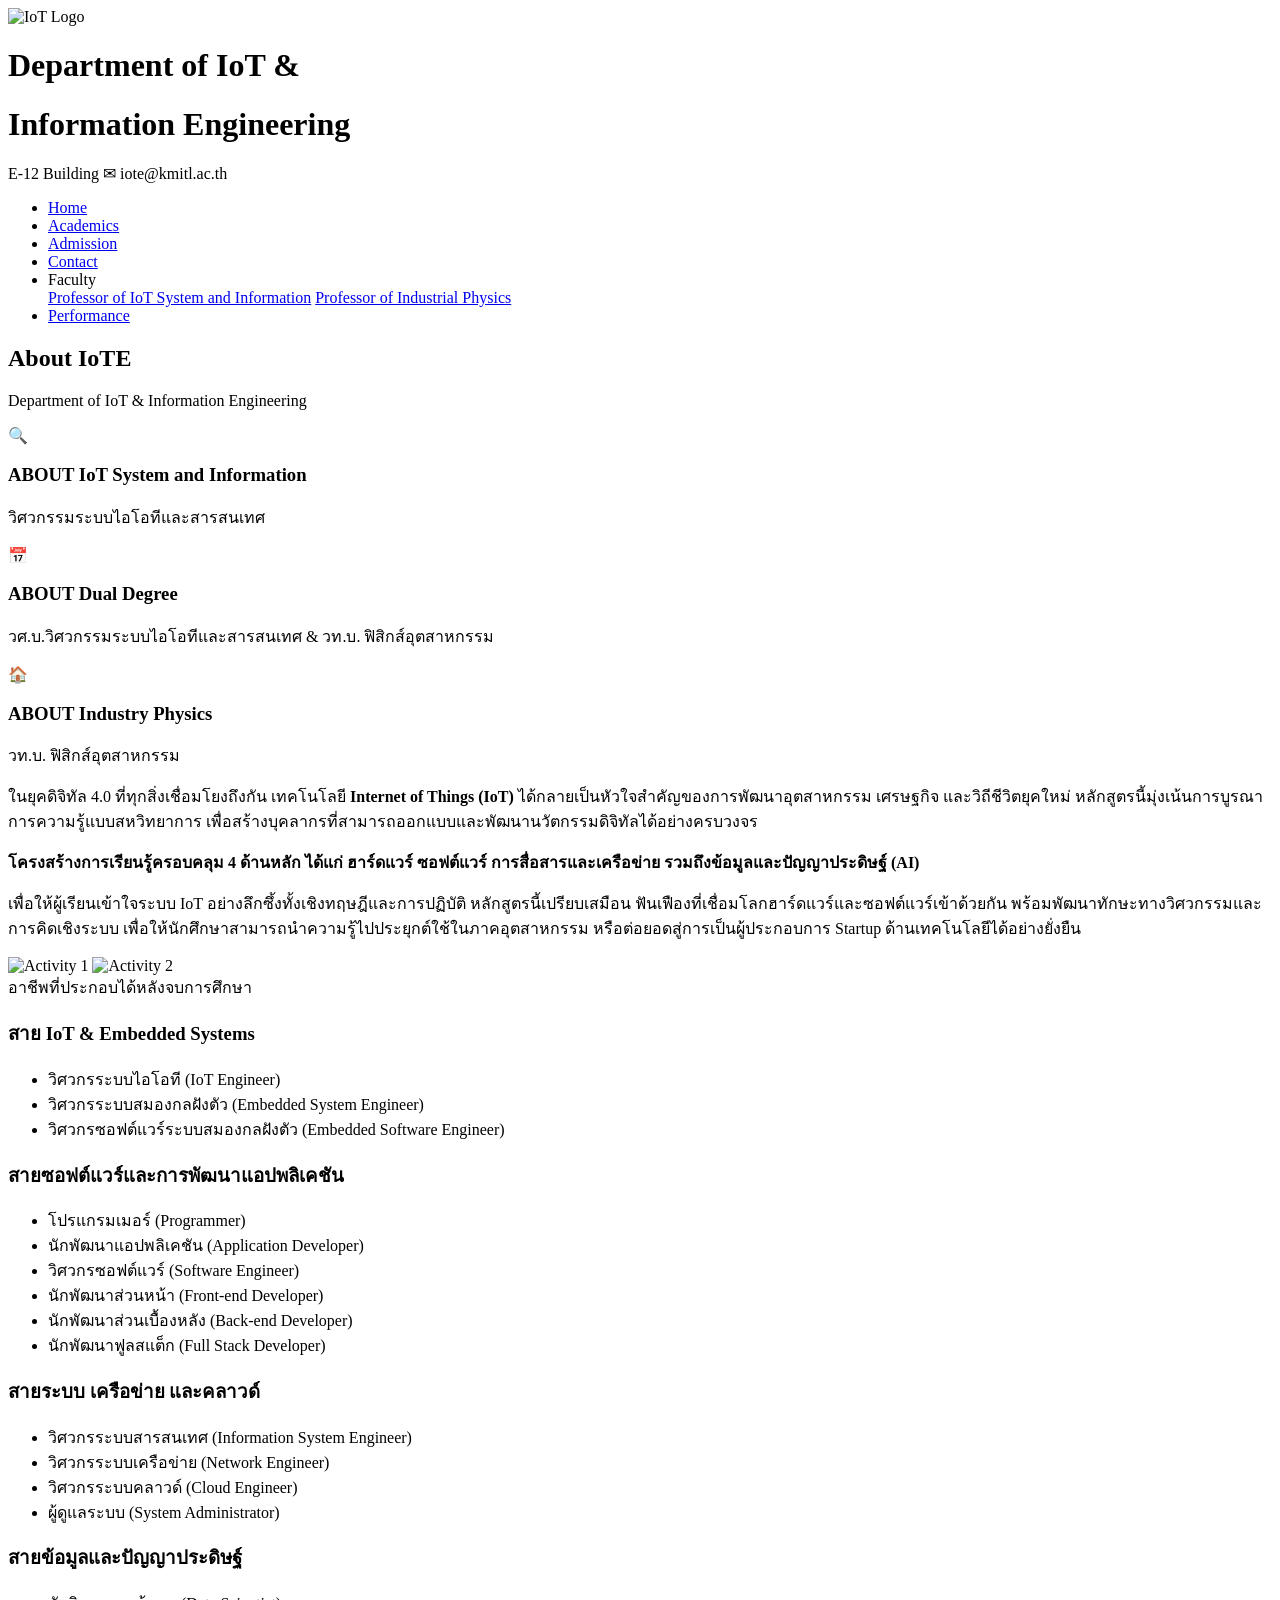
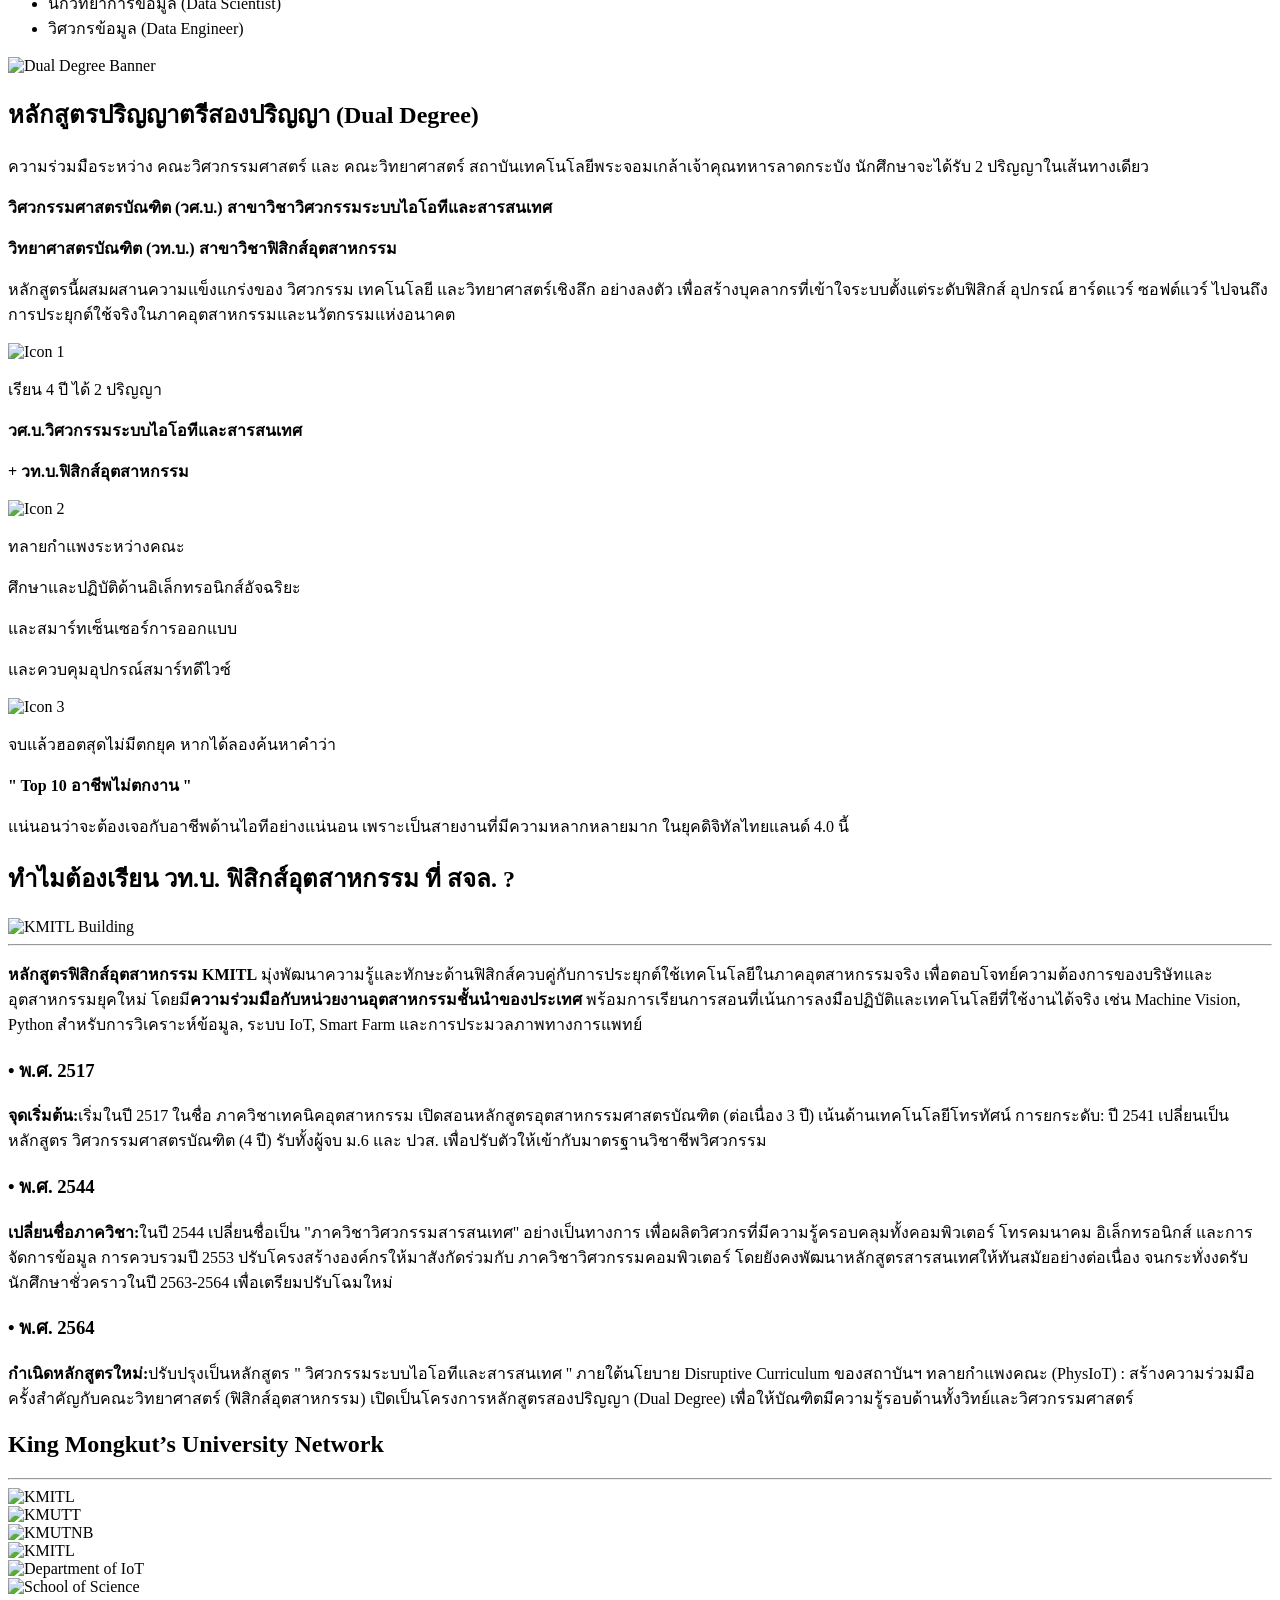
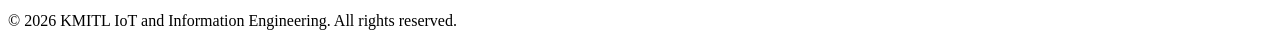
==== about.html @ 1a02734b "Update about.html" ====
<!DOCTYPE html>
<html lang="en">

<head>
    <meta charset="UTF-8">
    <title>Performance - Lab Security</title>
    <meta name="viewport" content="width=device-width, initial-scale=1.0">

    <!-- Google Font -->
    <link href="https://fonts.googleapis.com/css2?family=Poppins:wght@300;400;600;700&display=swap" rel="stylesheet">
    <link href="https://fonts.googleapis.com/css2?family=Inria+Serif:wght@300;400;700&display=swap" rel="stylesheet">
    <link href="https://fonts.googleapis.com/css2?family=Instrument+Sans:wght@400;600;700&display=swap"
        rel="stylesheet">
    <!-- CSS -->
    <link rel="stylesheet" href="About.css">
</head>

<body>
    <!-- HEADER -->
    <div class="header-top">

        <div class="header-left">
            <img src="im/LogoIOT.png" alt="IoT Logo" class="logo">

            <div class="header-title">
                <h1>Department of IoT &</h1>
                <h1>Information Engineering</h1>
            </div>
        </div>

        <div class="header-right">
            <span>E-12 Building</span>
            <span>✉ iote@kmitl.ac.th</span>
        </div>

    </div>
    <!-- NAVIGATION -->
    <div class="nav-container">
        <nav>
            <ul>
                <li><a href="index.html">Home</a></li>
                <li><a href="academic.html">Academics</a></li>
                <li><a href="admission.html">Admission</a></li>
                <li><a href="contact.html">Contact</a></li>
                <li class="dropdown">
                    Faculty
                    <div class="dropdown-content">
                        <a href="Professor of IoTE.html">Professor of IoT System and Information</a>
                        <a href="Professor of PhysIoTE.html">Professor of Industrial Physics</a>
                    </div>
                </li>

                <li><a href="performance.html">Performance</a></li>
            </ul>
        </nav>
    </div>


    <section class="hero">
        <div class="hero-overlay"></div>
        <div class="hero-content">
            <h2>About <span>IoTE</span></h2>
            <p>Department of IoT & Information Engineering</p>
        </div>
    </section>

    <section class="card-section">
        <div class="container card-grid">
            <div class="info-card">
                <div class="card-icon">🔍</div>
                <div class="card-body">
                    <h3>ABOUT IoT System and Information</h3>
                    <p>วิศวกรรมระบบไอโอทีและสารสนเทศ</p>
                </div>
            </div>
            <div class="info-card">
                <div class="card-icon">📅</div>
                <div class="card-body">
                    <h3>ABOUT Dual Degree</h3>
                    <p>วศ.บ.วิศวกรรมระบบไอโอทีและสารสนเทศ & วท.บ. ฟิสิกส์อุตสาหกรรม</p>
                </div>
            </div>
            <div class="info-card">
                <div class="card-icon">🏠</div>
                <div class="card-body">
                    <h3>ABOUT Industry Physics</h3>
                    <p>วท.บ. ฟิสิกส์อุตสาหกรรม</p>
                </div>
            </div>
        </div>
    </section>

    <section class="central-content-area">
        <div class="container-center">
            <div class="text-block">
                <p>ในยุคดิจิทัล 4.0 ที่ทุกสิ่งเชื่อมโยงถึงกัน เทคโนโลยี <strong>Internet of Things (IoT)</strong>
                    ได้กลายเป็นหัวใจสำคัญของการพัฒนาอุตสาหกรรม เศรษฐกิจ และวิถีชีวิตยุคใหม่
                    หลักสูตรนี้มุ่งเน้นการบูรณาการความรู้แบบสหวิทยาการ
                    เพื่อสร้างบุคลากรที่สามารถออกแบบและพัฒนานวัตกรรมดิจิทัลได้อย่างครบวงจร</p>
                <p><strong>โครงสร้างการเรียนรู้ครอบคลุม 4 ด้านหลัก ได้แก่ ฮาร์ดแวร์ ซอฟต์แวร์ การสื่อสารและเครือข่าย
                        รวมถึงข้อมูลและปัญญาประดิษฐ์ (AI)</strong></p>
                <p>เพื่อให้ผู้เรียนเข้าใจระบบ IoT อย่างลึกซึ้งทั้งเชิงทฤษฎีและการปฏิบัติ หลักสูตรนี้เปรียบเสมือน
                    ฟันเฟืองที่เชื่อมโลกฮาร์ดแวร์และซอฟต์แวร์เข้าด้วยกัน พร้อมพัฒนาทักษะทางวิศวกรรมและการคิดเชิงระบบ
                    เพื่อให้นักศึกษาสามารถนำความรู้ไปประยุกต์ใช้ในภาคอุตสาหกรรม หรือต่อยอดสู่การเป็นผู้ประกอบการ Startup
                    ด้านเทคโนโลยีได้อย่างยั่งยืน</p>
            </div>
        </div>
    </section>

    <section class="career-section">
        <div class="container career-flex">
            <div class="career-images">
                <img src="im/photo3.jpg" alt="Activity 1">
                <img src="im/photo4.jpg" alt="Activity 2">
            </div>
            <div class="career-content">
                <div class="career-badge">อาชีพที่ประกอบได้หลังจบการศึกษา</div>

                <div class="career-group">
                    <h3>สาย IoT & Embedded Systems</h3>
                    <ul>
                        <li>วิศวกรระบบไอโอที (IoT Engineer)</li>
                        <li>วิศวกรระบบสมองกลฝังตัว (Embedded System Engineer)</li>
                        <li>วิศวกรซอฟต์แวร์ระบบสมองกลฝังตัว (Embedded Software Engineer)</li>
                    </ul>
                </div>

                <div class="career-group">
                    <h3>สายซอฟต์แวร์และการพัฒนาแอปพลิเคชัน</h3>
                    <ul>
                        <li>โปรแกรมเมอร์ (Programmer)</li>
                        <li>นักพัฒนาแอปพลิเคชัน (Application Developer)</li>
                        <li>วิศวกรซอฟต์แวร์ (Software Engineer)</li>
                        <li>นักพัฒนาส่วนหน้า (Front-end Developer)</li>
                        <li>นักพัฒนาส่วนเบื้องหลัง (Back-end Developer)</li>
                        <li>นักพัฒนาฟูลสแต็ก (Full Stack Developer)</li>
                    </ul>
                </div>

                <div class="career-group">
                    <h3>สายระบบ เครือข่าย และคลาวด์</h3>
                    <ul>
                        <li>วิศวกรระบบสารสนเทศ (Information System Engineer)</li>
                        <li>วิศวกรระบบเครือข่าย (Network Engineer)</li>
                        <li>วิศวกรระบบคลาวด์ (Cloud Engineer)</li>
                        <li>ผู้ดูแลระบบ (System Administrator)</li>
                    </ul>
                </div>

                <div class="career-group">
                    <h3>สายข้อมูลและปัญญาประดิษฐ์</h3>
                    <ul>
                        <li>นักวิทยาการข้อมูล (Data Scientist)</li>
                        <li>วิศวกรข้อมูล (Data Engineer)</li>
                    </ul>
                </div>
            </div>
        </div>
        <section class="dual-degree-section">
            <div class="container">
                <div class="dual-banner">
                    <img src="im/photo5.png" alt="Dual Degree Banner">
                </div>

                <div class="dual-content">
                    <h2 class="dual-title">หลักสูตรปริญญาตรีสองปริญญา (Dual Degree)</h2>
                    <div class="dual-line"></div>
                    <p class="dual-sub">ความร่วมมือระหว่าง คณะวิศวกรรมศาสตร์ และ คณะวิทยาศาสตร์
                        สถาบันเทคโนโลยีพระจอมเกล้าเจ้าคุณทหารลาดกระบัง นักศึกษาจะได้รับ 2 ปริญญาในเส้นทางเดียว</p>
                    <div class="dual-detail-text">

                        <p><strong>วิศวกรรมศาสตรบัณฑิต (วศ.บ.) สาขาวิชาวิศวกรรมระบบไอโอทีและสารสนเทศ</strong></p>
                        <p><strong>วิทยาศาสตรบัณฑิต (วท.บ.) สาขาวิชาฟิสิกส์อุตสาหกรรม</strong></p>

                        <p class="dual-description">
                            หลักสูตรนี้ผสมผสานความแข็งแกร่งของ วิศวกรรม เทคโนโลยี และวิทยาศาสตร์เชิงลึก อย่างลงตัว
                            เพื่อสร้างบุคลากรที่เข้าใจระบบตั้งแต่ระดับฟิสิกส์ อุปกรณ์ ฮาร์ดแวร์ ซอฟต์แวร์
                            ไปจนถึงการประยุกต์ใช้จริงในภาคอุตสาหกรรมและนวัตกรรมแห่งอนาคต
                        </p>
                    </div>
                </div>
            </div>
        </section>

        <section class="info-section">
            <div class="container">

                <div class="info-item">
                    <div class="circle-icon">
                        <img src="https://cdn-icons-png.flaticon.com/512/11494/11494420.png" alt="Icon 1">
                    </div>
                    <div class="text-content">
                        <p>เรียน 4 ปี ได้ 2 ปริญญา</p>
                        <p><strong>วศ.บ.วิศวกรรมระบบไอโอทีและสารสนเทศ</strong></p>
                        <p><strong>+ วท.บ.ฟิสิกส์อุตสาหกรรม</strong></p>
                    </div>
                </div>

                <div class="info-item">
                    <div class="circle-icon">
                        <img src="https://cdn-icons-png.flaticon.com/512/3135/3135810.png" alt="Icon 2">
                    </div>
                    <div class="text-content">
                        <p>ทลายกำแพงระหว่างคณะ</p>
                        <p>ศึกษาและปฏิบัติด้านอิเล็กทรอนิกส์อัจฉริยะ</p>
                        <p>และสมาร์ทเซ็นเซอร์การออกแบบ</p>
                        <p>และควบคุมอุปกรณ์สมาร์ทดีไวซ์</p>
                    </div>
                </div>

                <div class="info-item">
                    <div class="circle-icon">
                        <img src="https://cdn-icons-png.flaticon.com/512/1256/1256650.png" alt="Icon 3">
                    </div>
                    <div class="text-content">
                        <p>จบแล้วฮอตสุดไม่มีตกยุค หากได้ลองค้นหาคำว่า</p>
                        <p><strong>" Top 10 อาชีพไม่ตกงาน "</strong></p>
                        <p>แน่นอนว่าจะต้องเจอกับอาชีพด้านไอทีอย่างแน่นอน เพราะเป็นสายงานที่มีความหลากหลายมาก
                            ในยุคดิจิทัลไทยแลนด์ 4.0 นี้</p>
                    </div>
                </div>

            </div>
        </section>

        <section class="course-detail-section">
            <div class="inner-container">

                <h2 class="main-title">ทำไมต้องเรียน วท.บ. ฟิสิกส์อุตสาหกรรม ที่ สจล. ?</h2>

                <div class="image-wrapper">
                    <img src="im/photo6.png" alt="KMITL Building" class="featured-image">
                </div>

                <hr class="divider">

                <article class="description-text">
                    <p>
                        <strong>หลักสูตรฟิสิกส์อุตสาหกรรม KMITL</strong>
                        มุ่งพัฒนาความรู้และทักษะด้านฟิสิกส์ควบคู่กับการประยุกต์ใช้เทคโนโลยีในภาคอุตสาหกรรมจริง
                        เพื่อตอบโจทย์ความต้องการของบริษัทและอุตสาหกรรมยุคใหม่
                        โดยมี<strong>ความร่วมมือกับหน่วยงานอุตสาหกรรมชั้นนำของประเทศ</strong>
                        พร้อมการเรียนการสอนที่เน้นการลงมือปฏิบัติและเทคโนโลยีที่ใช้งานได้จริง เช่น Machine Vision,
                        Python สำหรับการวิเคราะห์ข้อมูล,
                        ระบบ IoT, Smart Farm และการประมวลภาพทางการแพทย์
                    </p>
                </article>

            </div>
        </section>

        <section class="timeline-section">
            <div class="container">
                <div class="timeline-container">

                    <div class="timeline-item">
                        <div class="timeline-dot"></div>
                        <div class="timeline-content">
                            <h3>• พ.ศ. 2517</h3>
                            <p><strong>จุดเริ่มต้น:</strong>เริ่มในปี 2517 ในชื่อ ภาควิชาเทคนิคอุตสาหกรรม
                                เปิดสอนหลักสูตรอุตสาหกรรมศาสตรบัณฑิต (ต่อเนื่อง 3 ปี) เน้นด้านเทคโนโลยีโทรทัศน์
                                การยกระดับ: ปี 2541 เปลี่ยนเป็นหลักสูตร วิศวกรรมศาสตรบัณฑิต (4 ปี) รับทั้งผู้จบ ม.6 และ
                                ปวส. เพื่อปรับตัวให้เข้ากับมาตรฐานวิชาชีพวิศวกรรม</p>
                        </div>
                    </div>

                    <div class="timeline-item">
                        <div class="timeline-dot"></div>
                        <div class="timeline-content">
                            <h3>• พ.ศ. 2544</h3>
                            <p><strong>เปลี่ยนชื่อภาควิชา:</strong>ในปี 2544 เปลี่ยนชื่อเป็น "ภาควิชาวิศวกรรมสารสนเทศ"
                                อย่างเป็นทางการ เพื่อผลิตวิศวกรที่มีความรู้ครอบคลุมทั้งคอมพิวเตอร์ โทรคมนาคม
                                อิเล็กทรอนิกส์ และการจัดการข้อมูล การควบรวมปี 2553 ปรับโครงสร้างองค์กรให้มาสังกัดร่วมกับ
                                ภาควิชาวิศวกรรมคอมพิวเตอร์ โดยยังคงพัฒนาหลักสูตรสารสนเทศให้ทันสมัยอย่างต่อเนื่อง
                                จนกระทั่งงดรับนักศึกษาชั่วคราวในปี 2563-2564 เพื่อเตรียมปรับโฉมใหม่</p>
                        </div>
                    </div>

                    <div class="timeline-item">
                        <div class="timeline-dot"></div>
                        <div class="timeline-content">
                            <h3>• พ.ศ. 2564</h3>
                            <p><strong>กำเนิดหลักสูตรใหม่:</strong>ปรับปรุงเป็นหลักสูตร " วิศวกรรมระบบไอโอทีและสารสนเทศ
                                " ภายใต้นโยบาย Disruptive Curriculum ของสถาบันฯ ทลายกำแพงคณะ (PhysIoT) :
                                สร้างความร่วมมือครั้งสำคัญกับคณะวิทยาศาสตร์ (ฟิสิกส์อุตสาหกรรม)
                                เปิดเป็นโครงการหลักสูตรสองปริญญา (Dual Degree)
                                เพื่อให้บัณฑิตมีความรู้รอบด้านทั้งวิทย์และวิศวกรรมศาสตร์ </p>
                        </div>
                    </div>

                </div>
            </div>
        </section>

        <section class="network-section">
            <div class="university-network">
                <h2>King Mongkut’s University Network</h2>
                <hr class="divider">

                <div class="logo-container">
                    <div class="logo-item">
                        <img src="im/logokmitl.png" alt="KMITL">
                    </div>
                    <div class="logo-item">
                        <img src="im/logokmutt.png" alt="KMUTT">
                    </div>
                    <div class="logo-item">
                        <img src="im/logokmutnb.png" alt="KMUTNB">
                    </div>
                </div>
            </div>
        </section>

        <section class="footer-branding">
            <div class="container">

                <div class="logo-wrapper">
                    <div class="logo-item">
                        <img src="im/logokmitl2.png" alt="KMITL">
                    </div>

                    <div class="logo-item">
                        <img src="im/logoiote2.png" alt="Department of IoT">
                    </div>

                    <div class="logo-item">
                        <img src="im/logoscience.png" alt="School of Science">
                    </div>
                </div>
                <div class="copyright-bar">
                    <p>© 2026 KMITL IoT and Information Engineering. All rights reserved.</p>
                </div>
            </div>
        </section>

        

        <script src="about.js"></script>

</body>

</html>
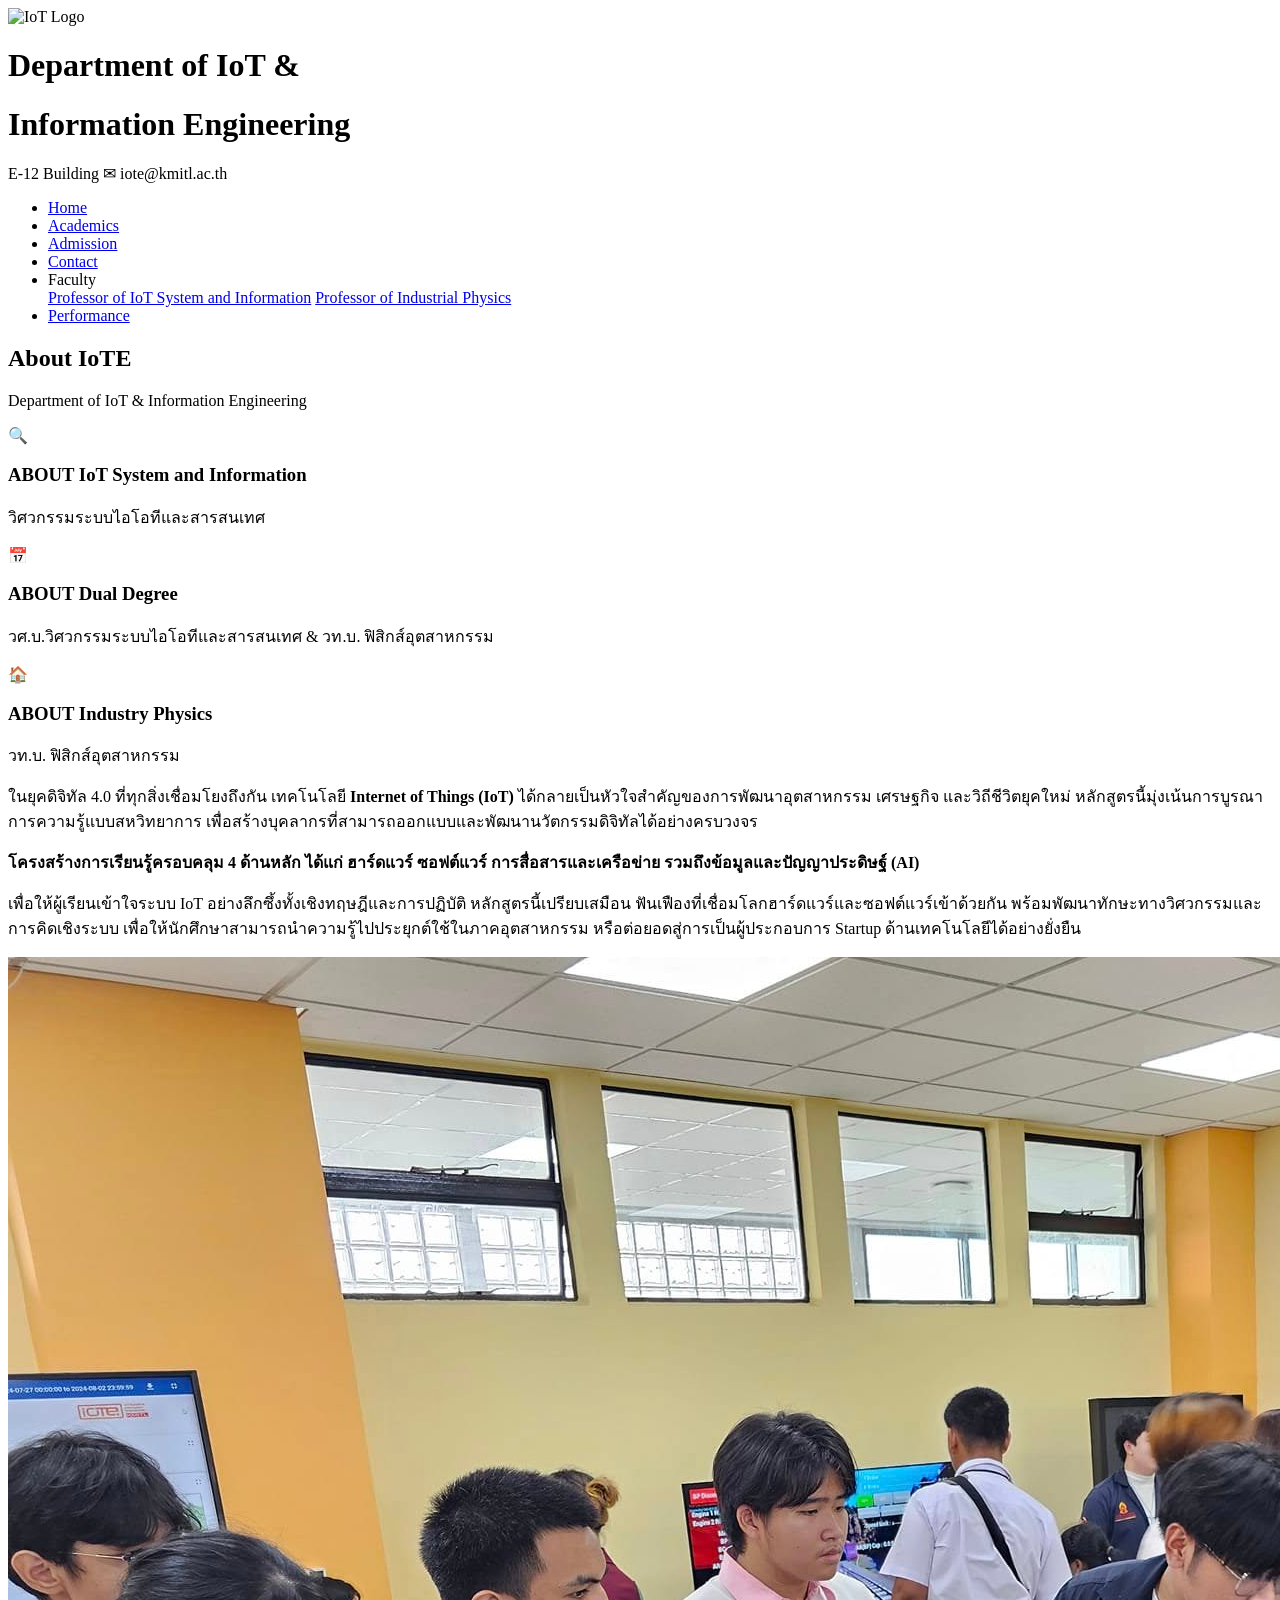
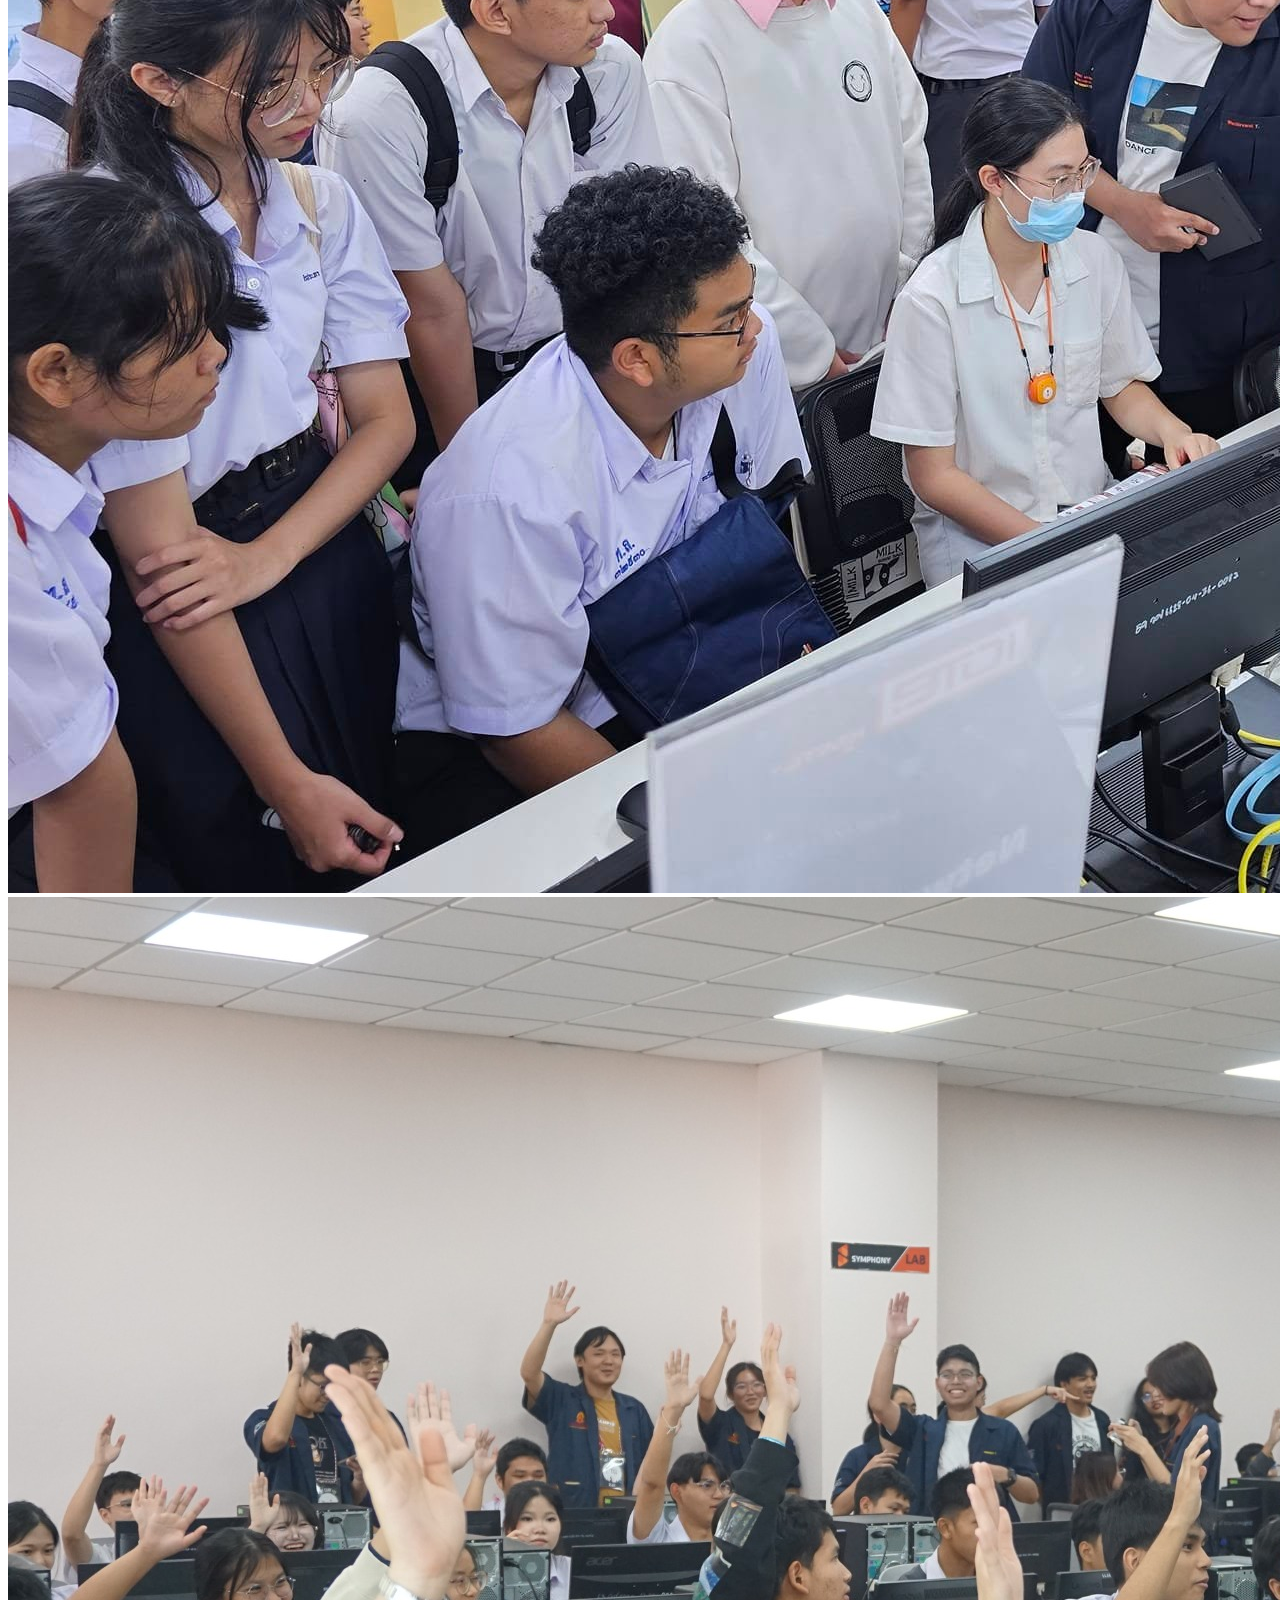
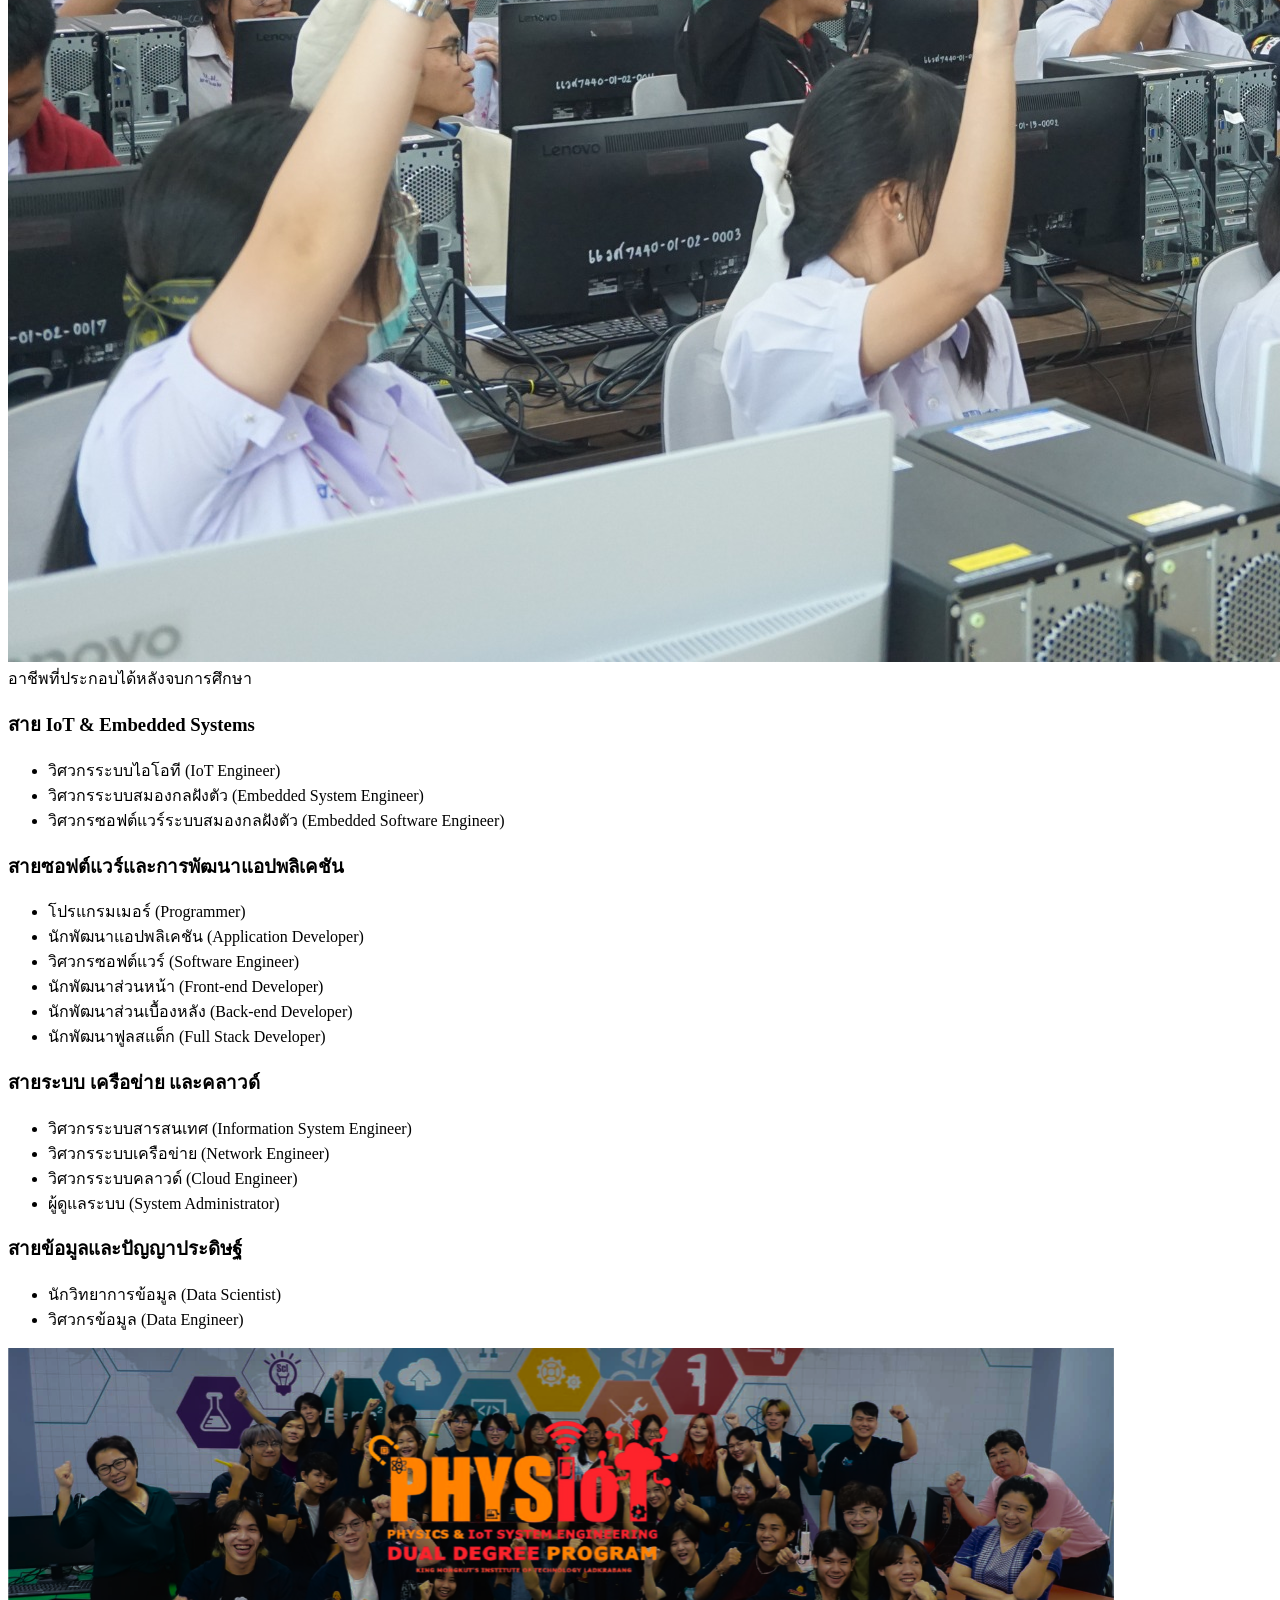
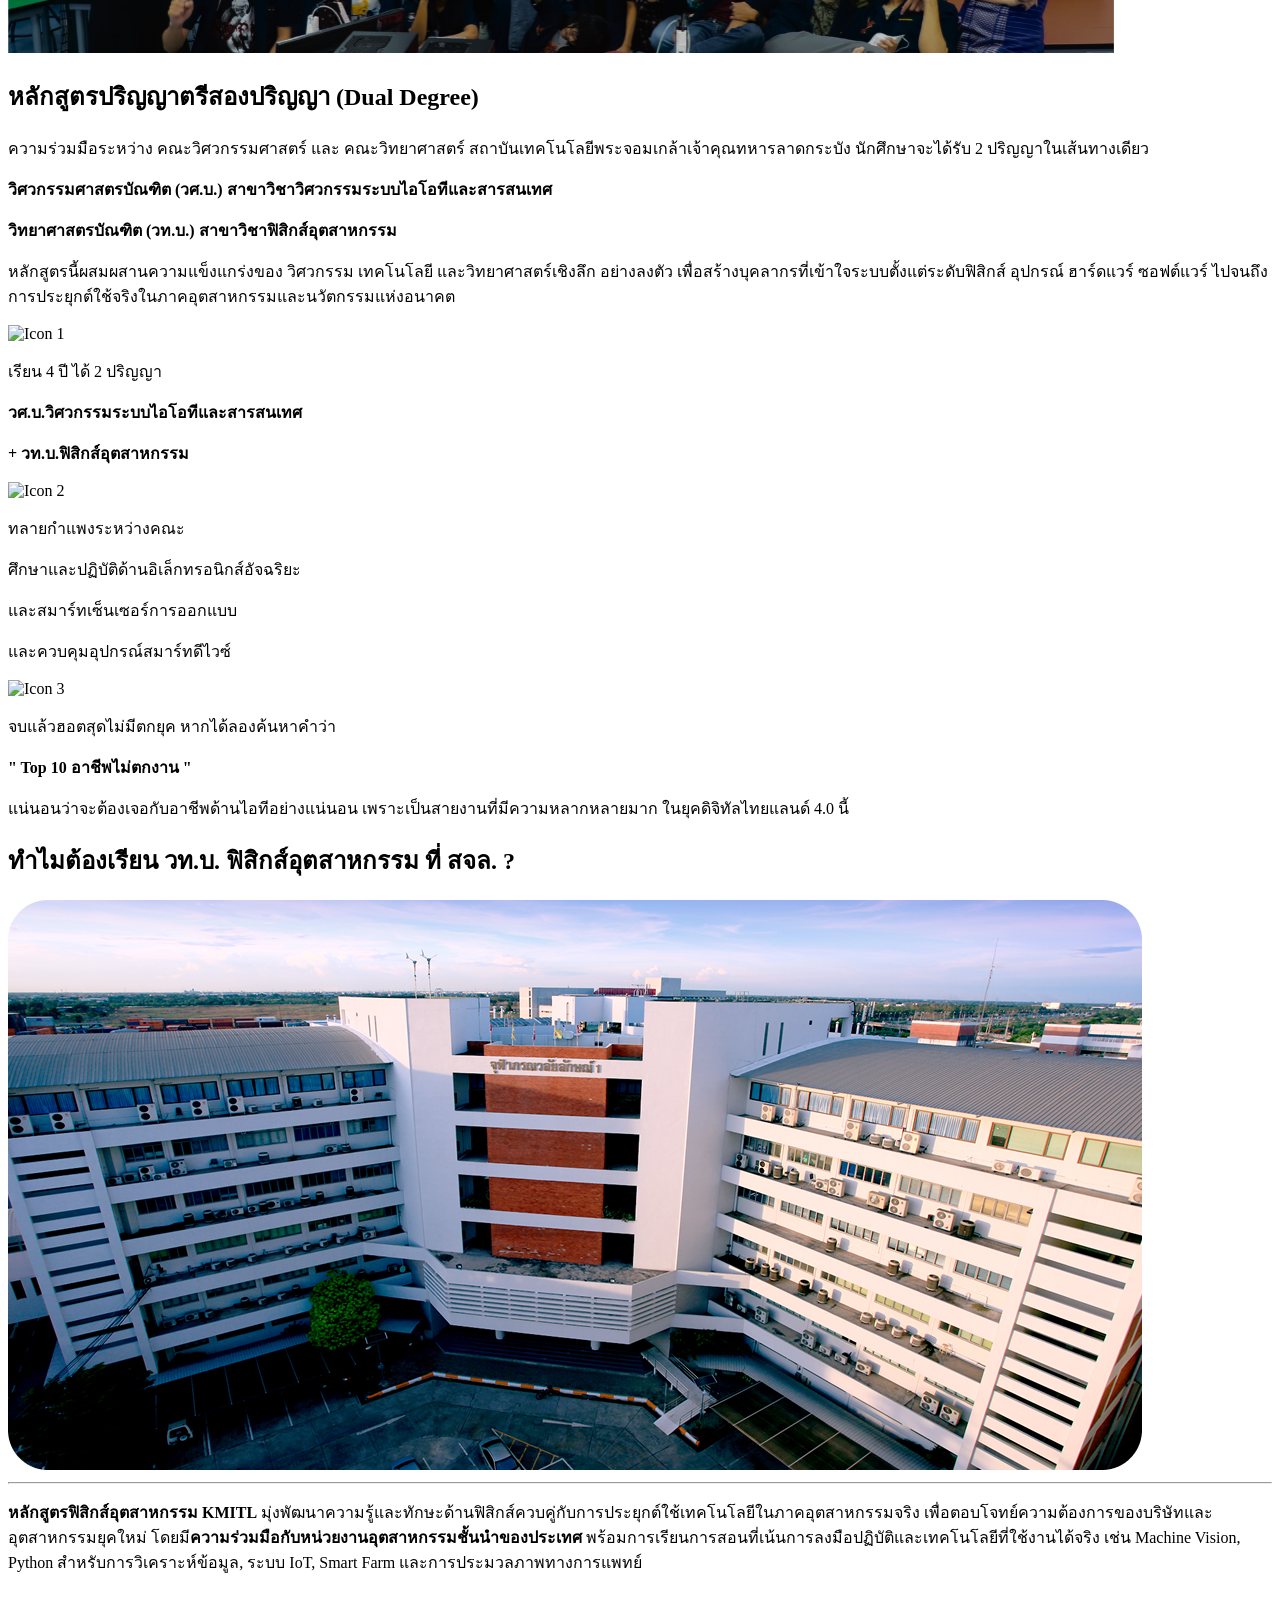
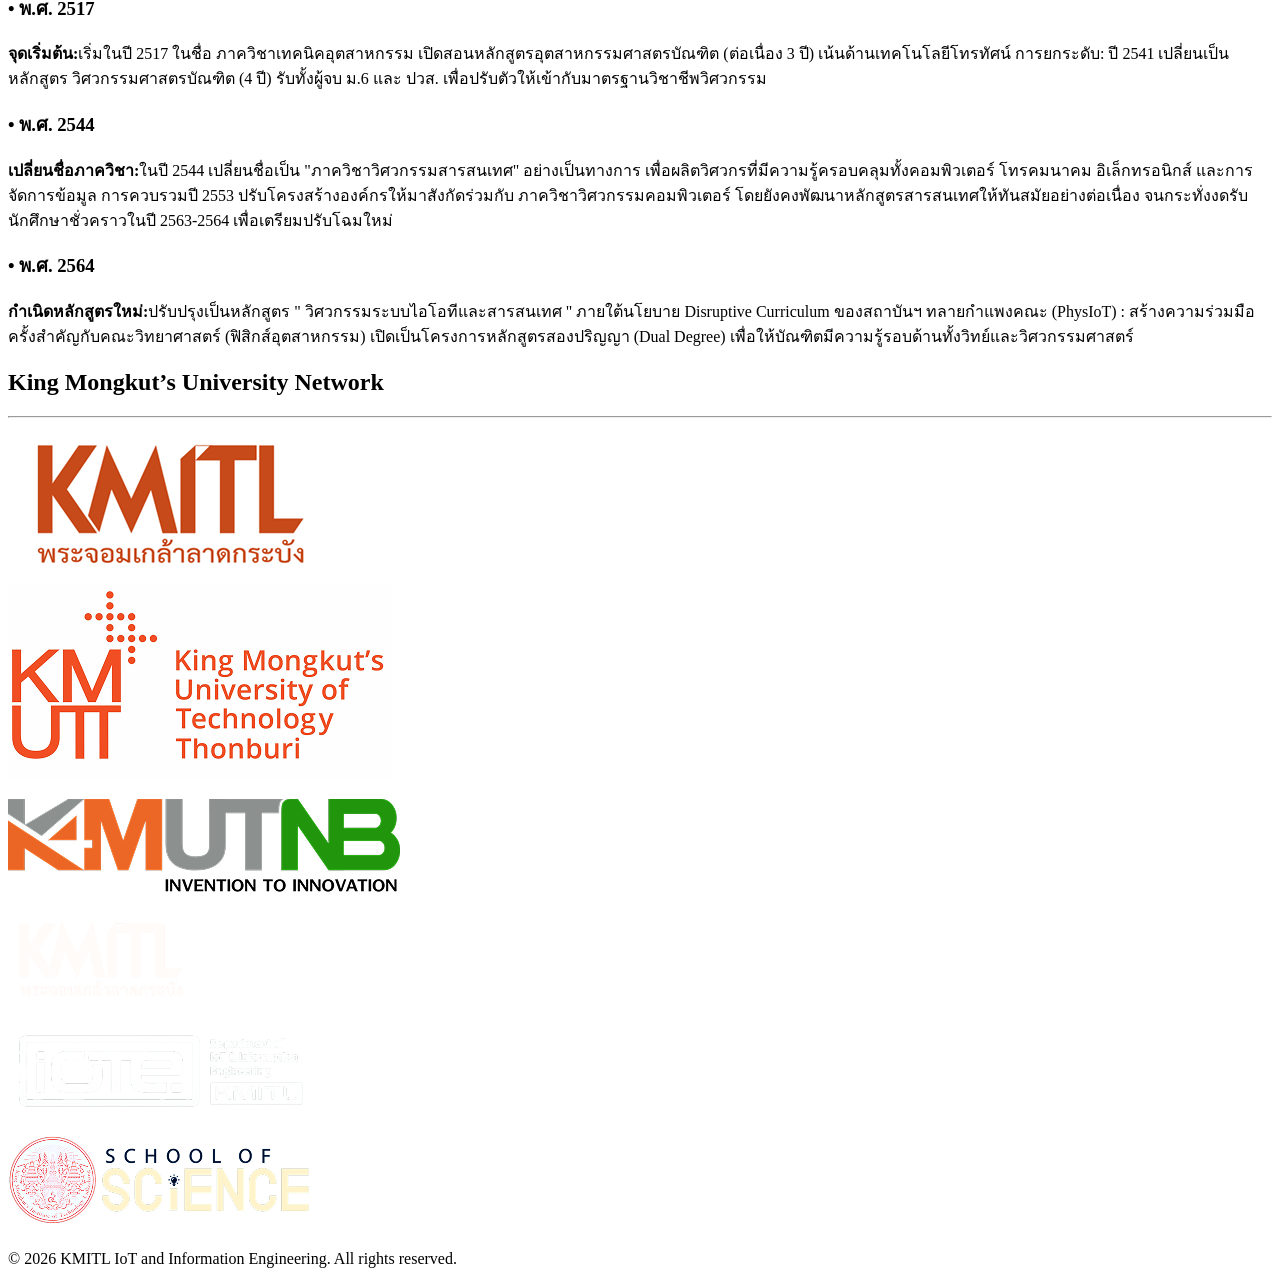
==== commit aa0330ca: "Update about.html" ====
--- a/about.html
+++ b/about.html
@@ -20,7 +20,7 @@
     <div class="header-top">
 
         <div class="header-left">
-            <img src="im/LogoIOT.png" alt="IoT Logo" class="logo">
+            <img src="im/Logo.png" alt="IoT Logo" class="logo">
 
             <div class="header-title">
                 <h1>Department of IoT &</h1>
@@ -340,3 +340,4 @@
 </body>
 
 </html>
+
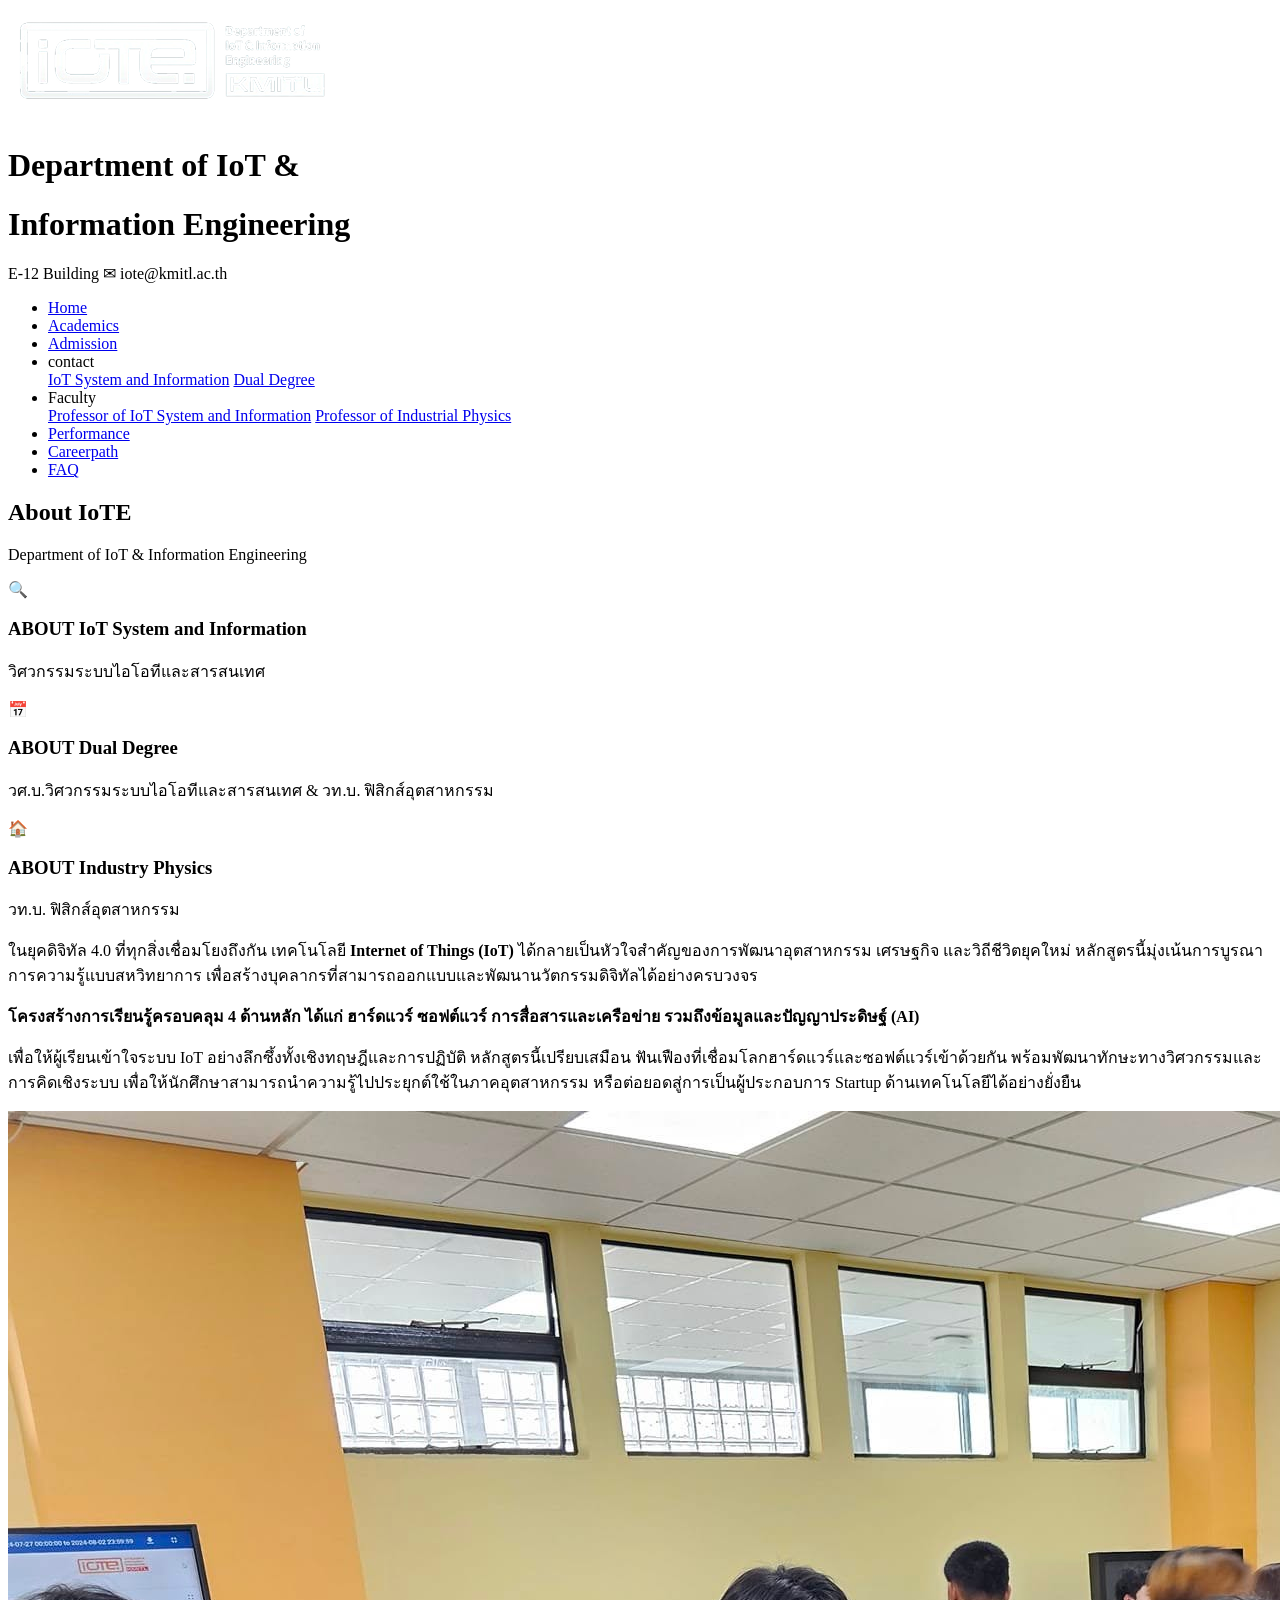
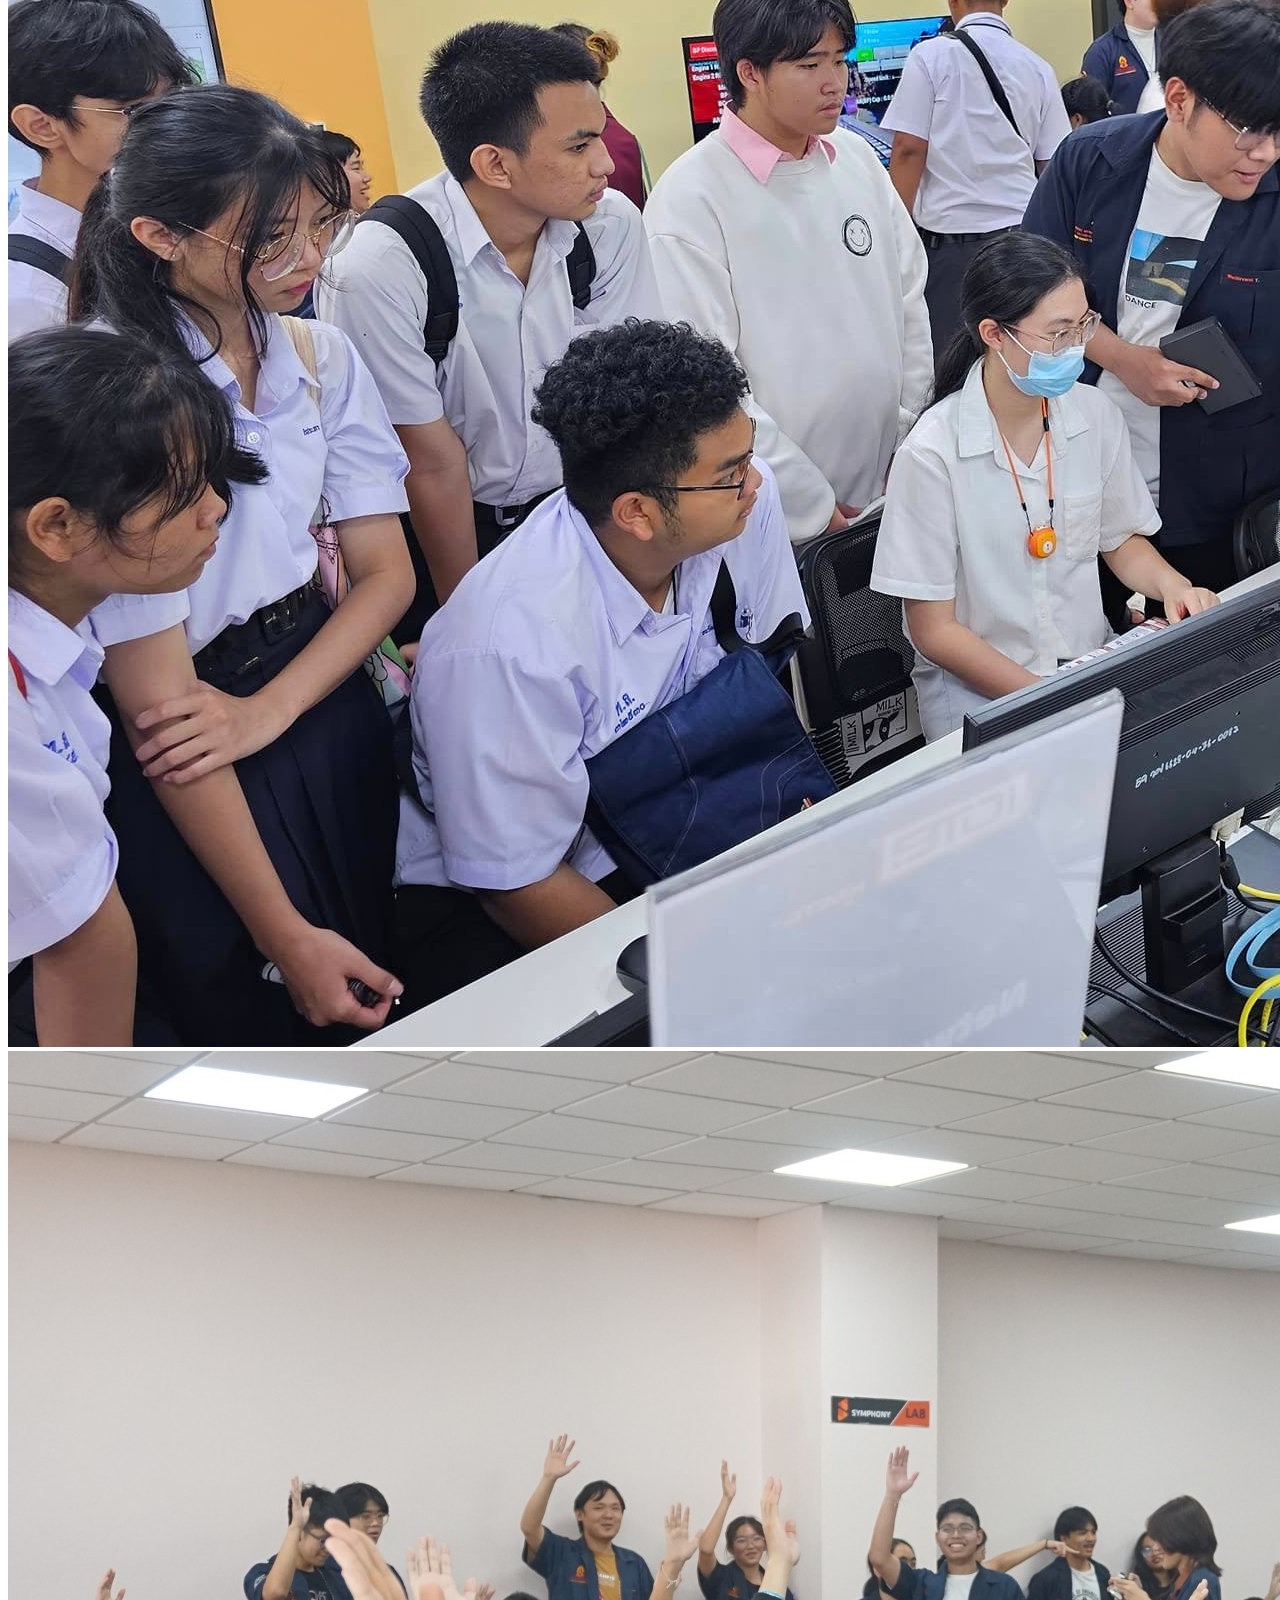
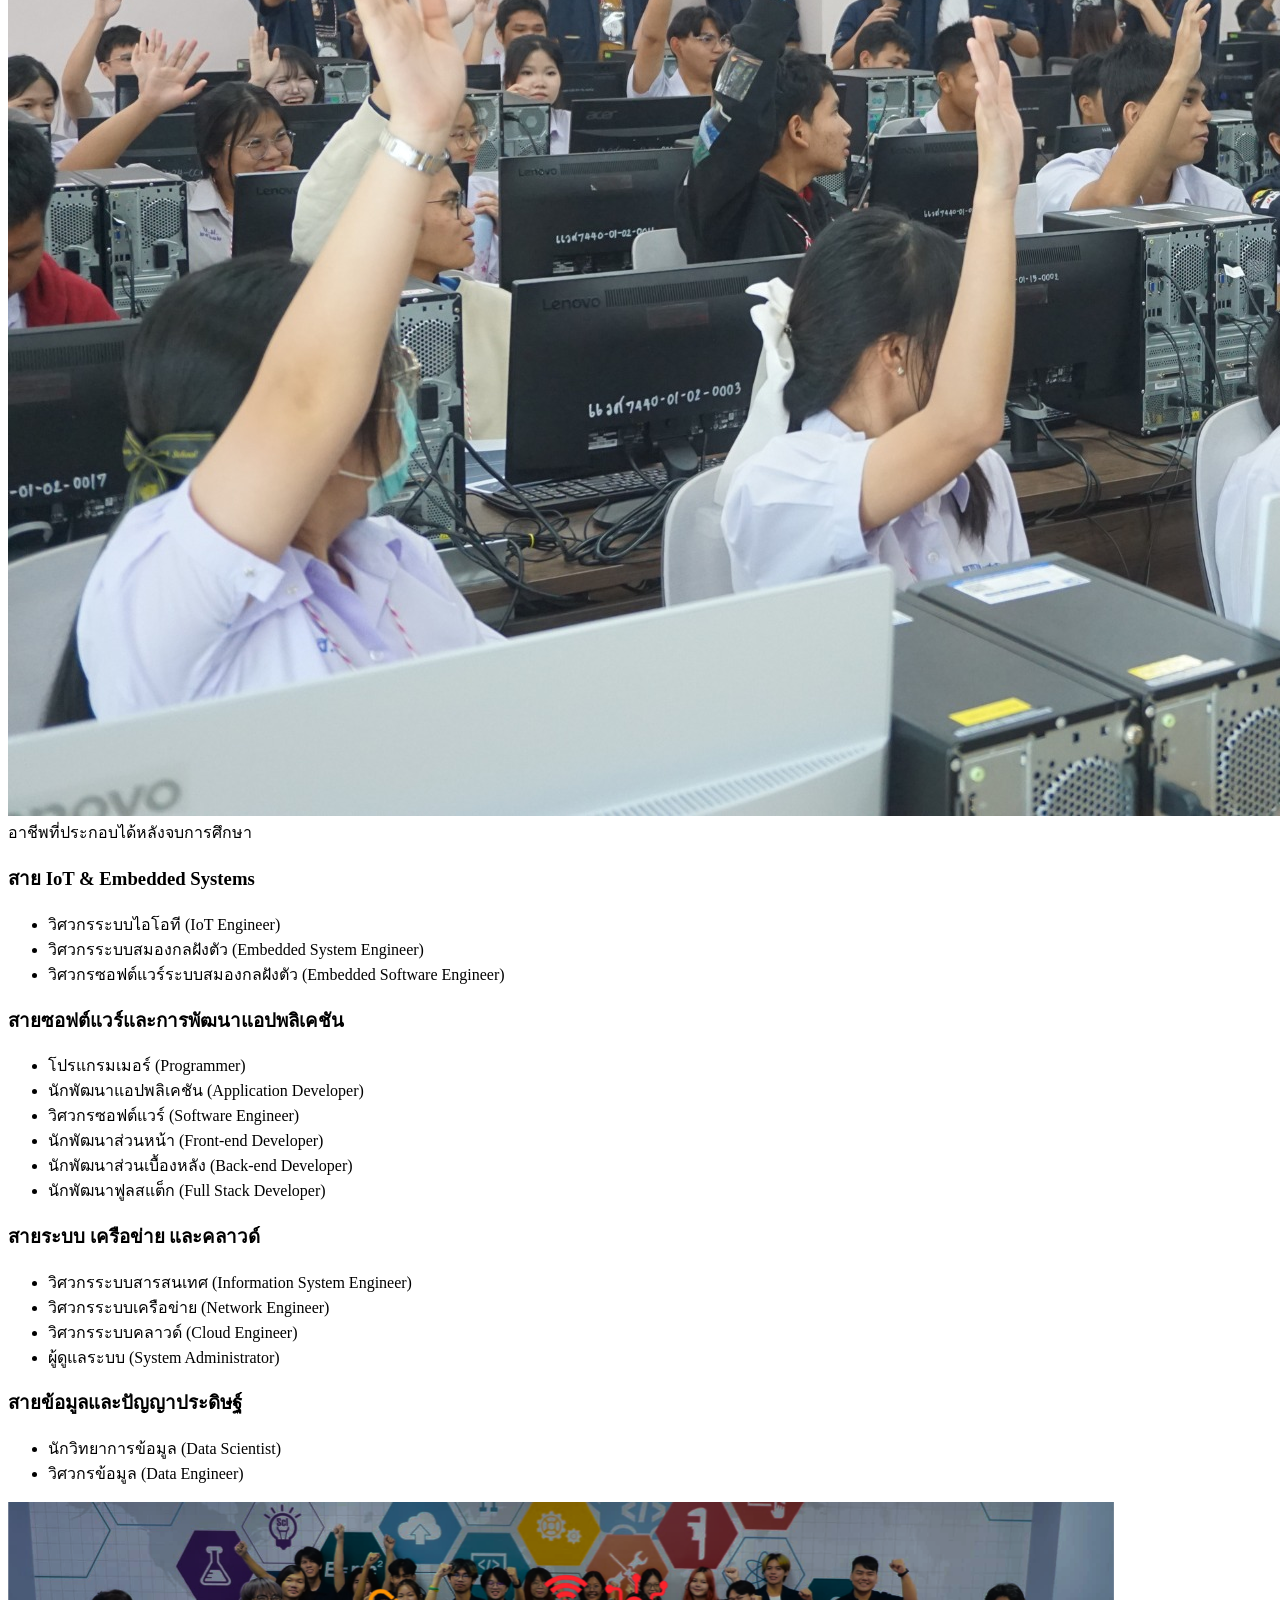
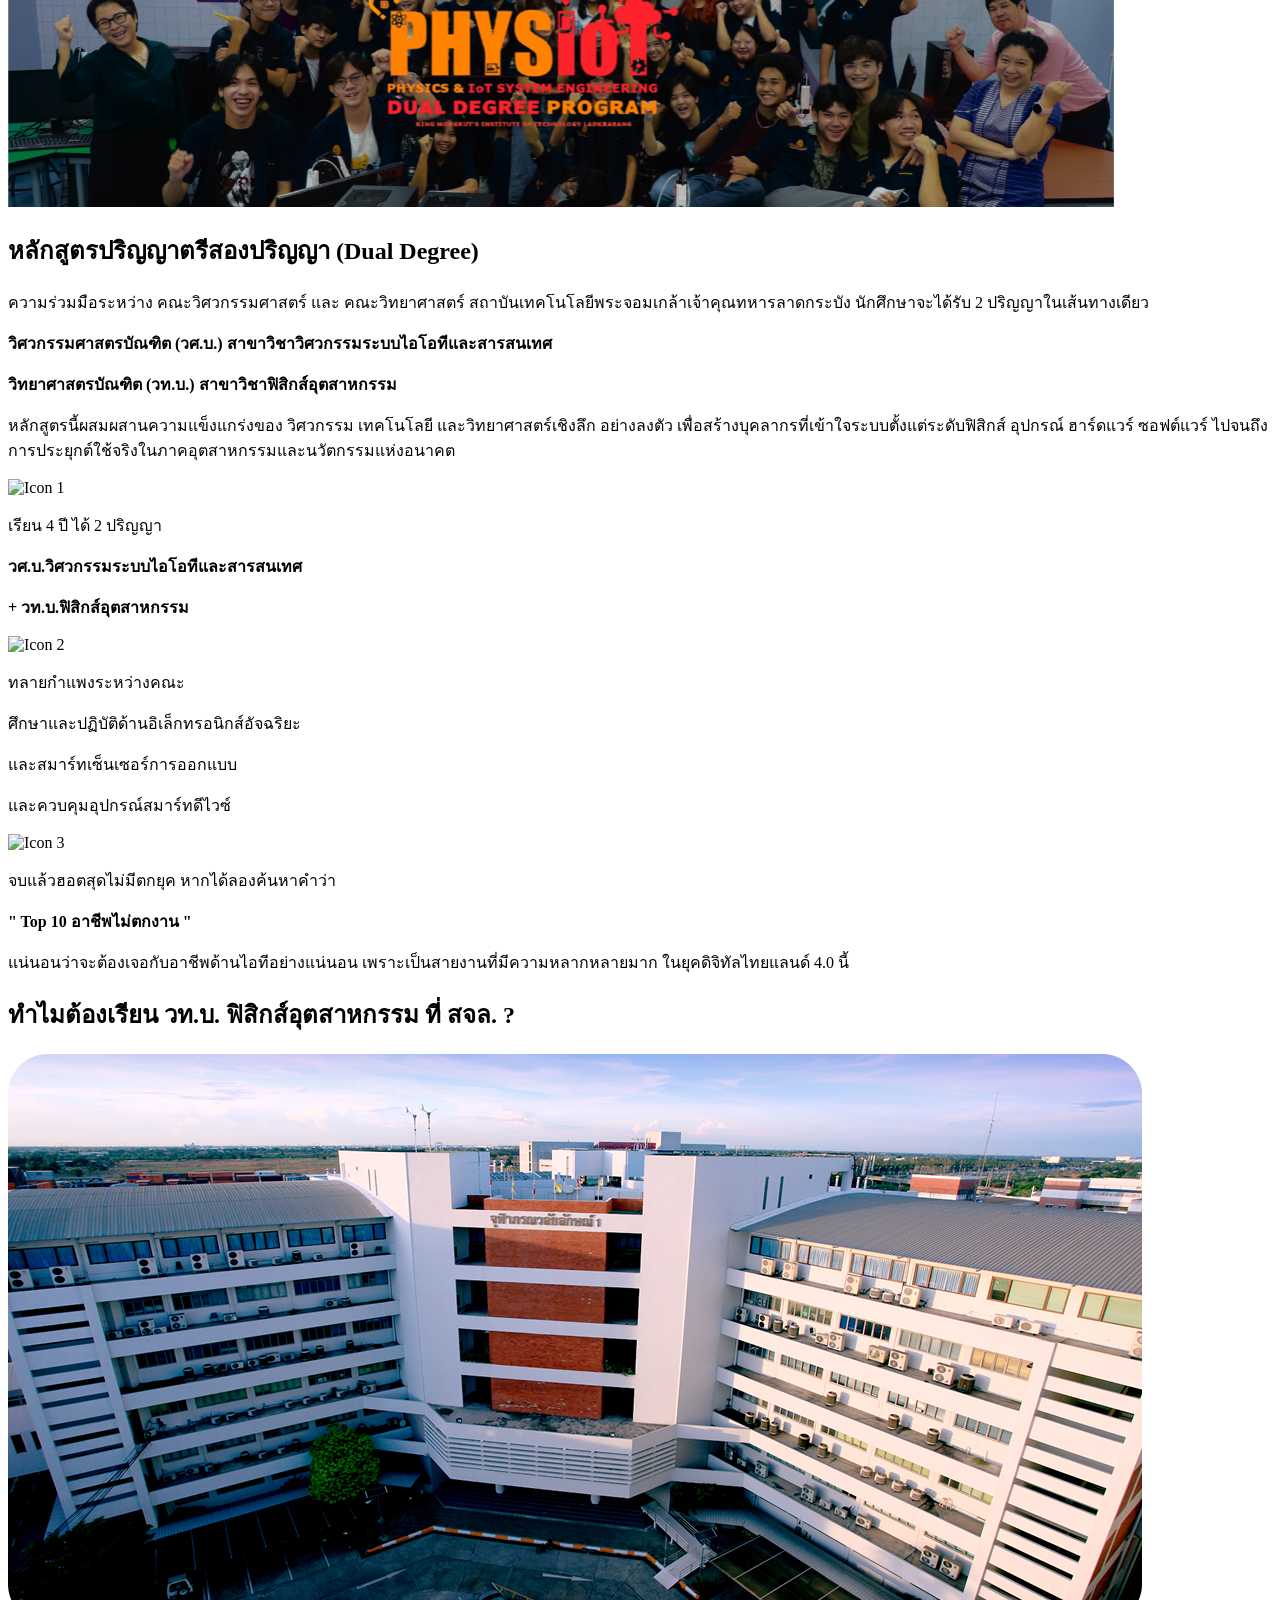
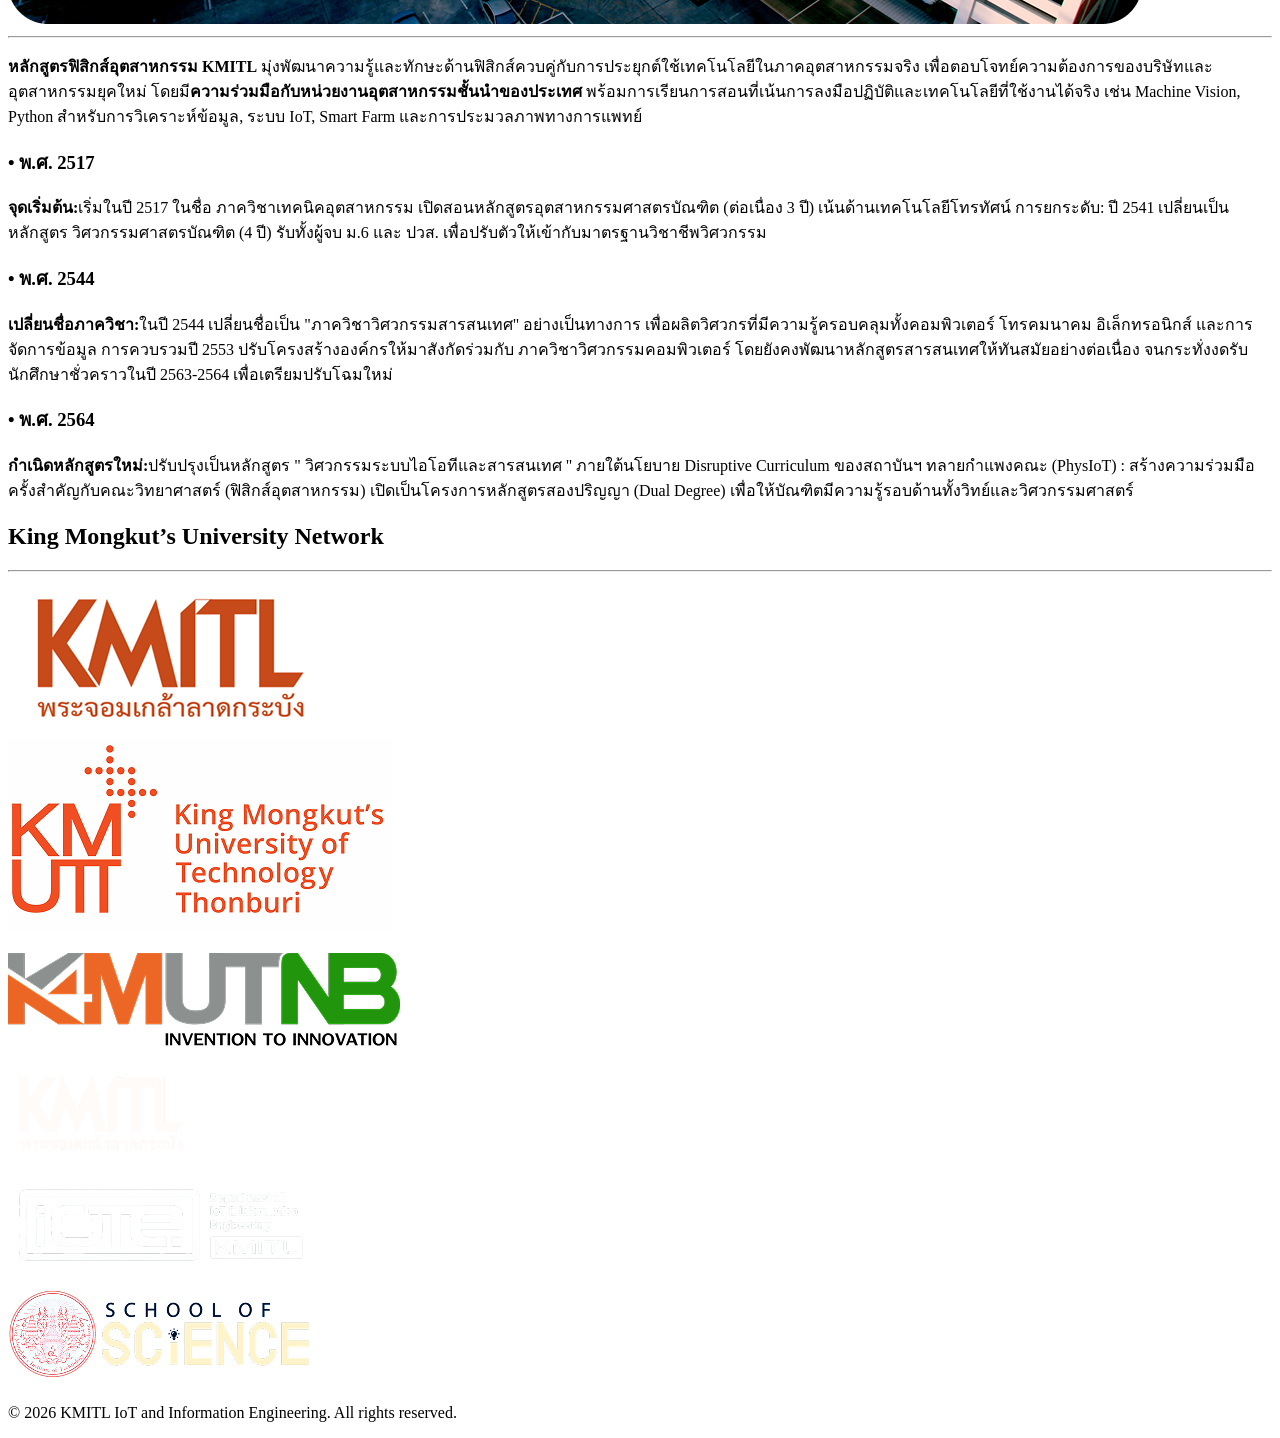
==== commit 0ecbf8f3: "Update print statement to say 'Goodbye World'" ====
--- a/about.html
+++ b/about.html
@@ -34,14 +34,20 @@
         </div>
 
     </div>
-    <!-- NAVIGATION -->
+         <!-- NAVIGATION -->
     <div class="nav-container">
         <nav>
             <ul>
                 <li><a href="index.html">Home</a></li>
                 <li><a href="academic.html">Academics</a></li>
                 <li><a href="admission.html">Admission</a></li>
-                <li><a href="contact.html">Contact</a></li>
+                <li class="dropdown">
+                    contact
+                    <div class="dropdown-content">
+                        <a href="contact.html">IoT System and Information</a>
+                        <a href="contact.html">Dual Degree</a>
+                    </div>
+                </li>
                 <li class="dropdown">
                     Faculty
                     <div class="dropdown-content">
@@ -49,11 +55,12 @@
                         <a href="Professor of PhysIoTE.html">Professor of Industrial Physics</a>
                     </div>
                 </li>
-
                 <li><a href="performance.html">Performance</a></li>
+                <li><a href="CareerPath.html">Careerpath</a></li>
+                <li><a href="FAQ.html">FAQ</a></li>
             </ul>
         </nav>
-    </div>
+    </div> 
 
 
     <section class="hero">
@@ -340,4 +347,3 @@
 </body>
 
 </html>
-
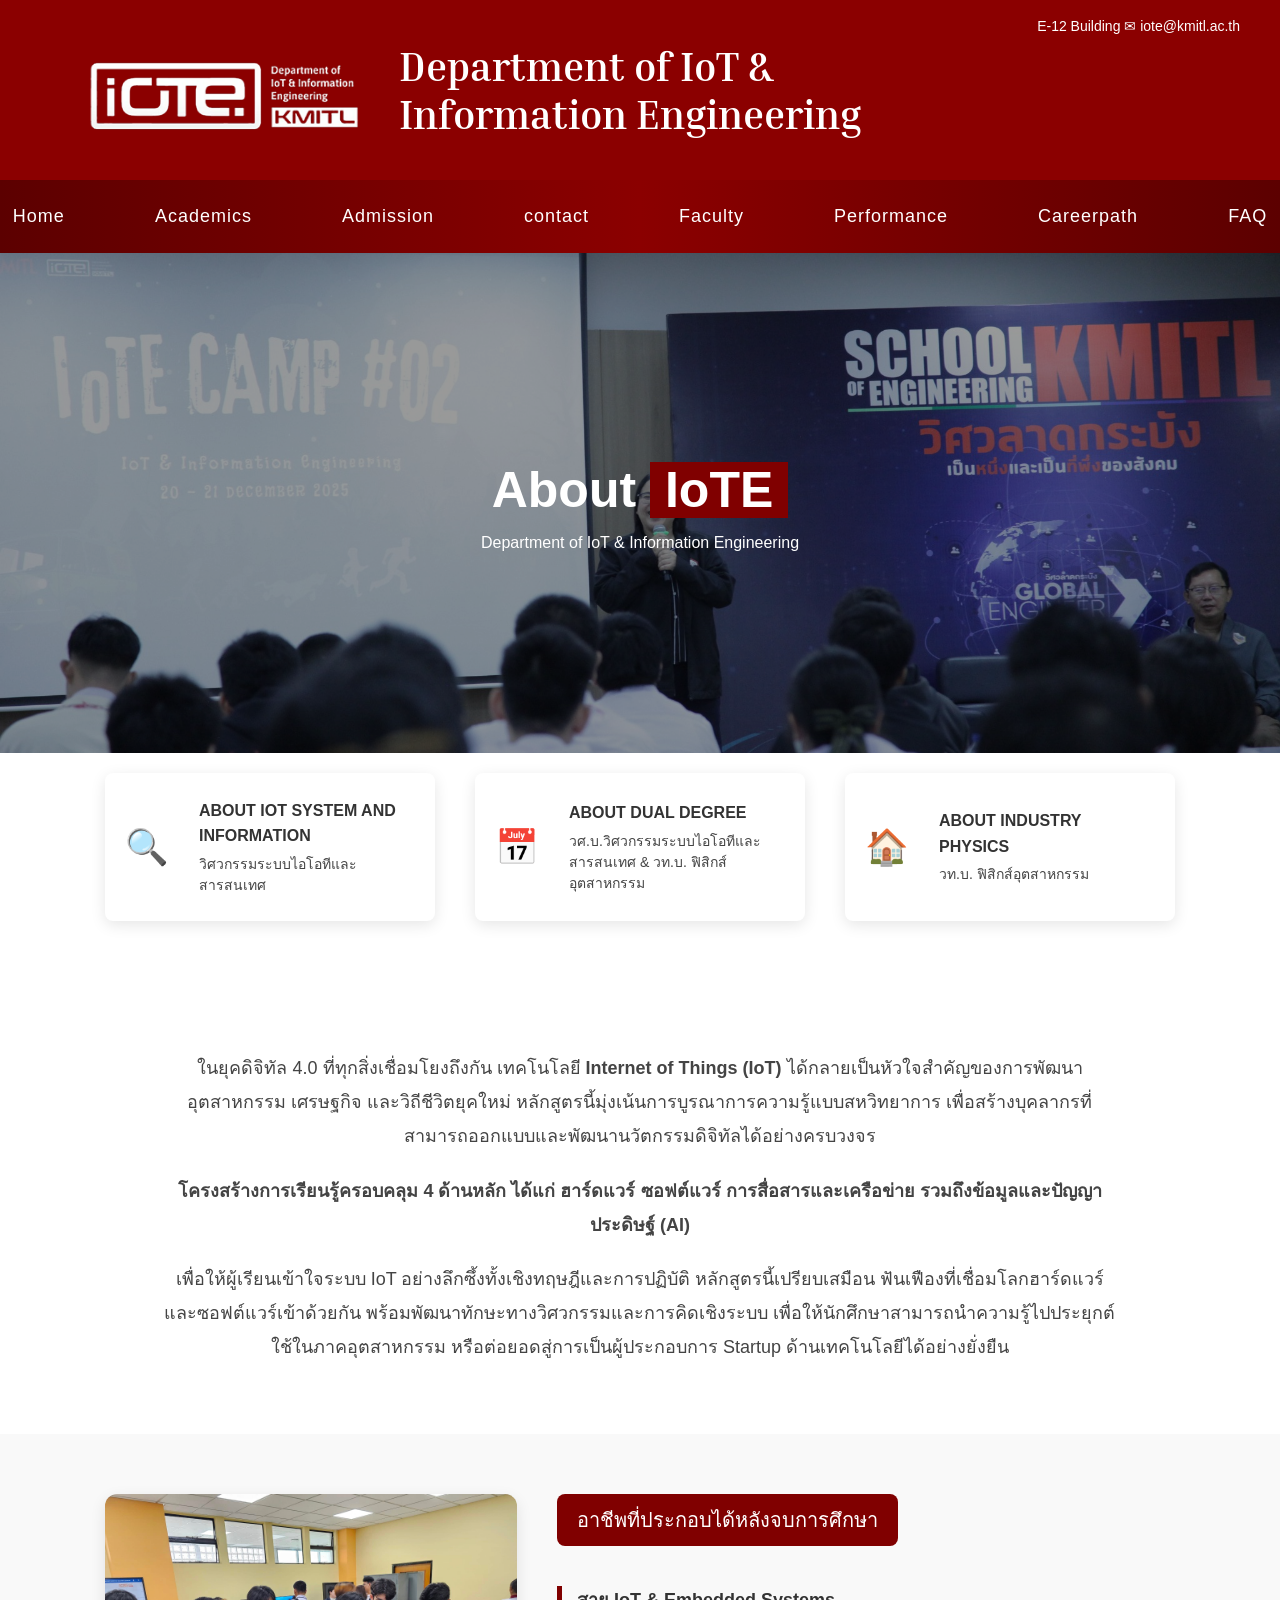
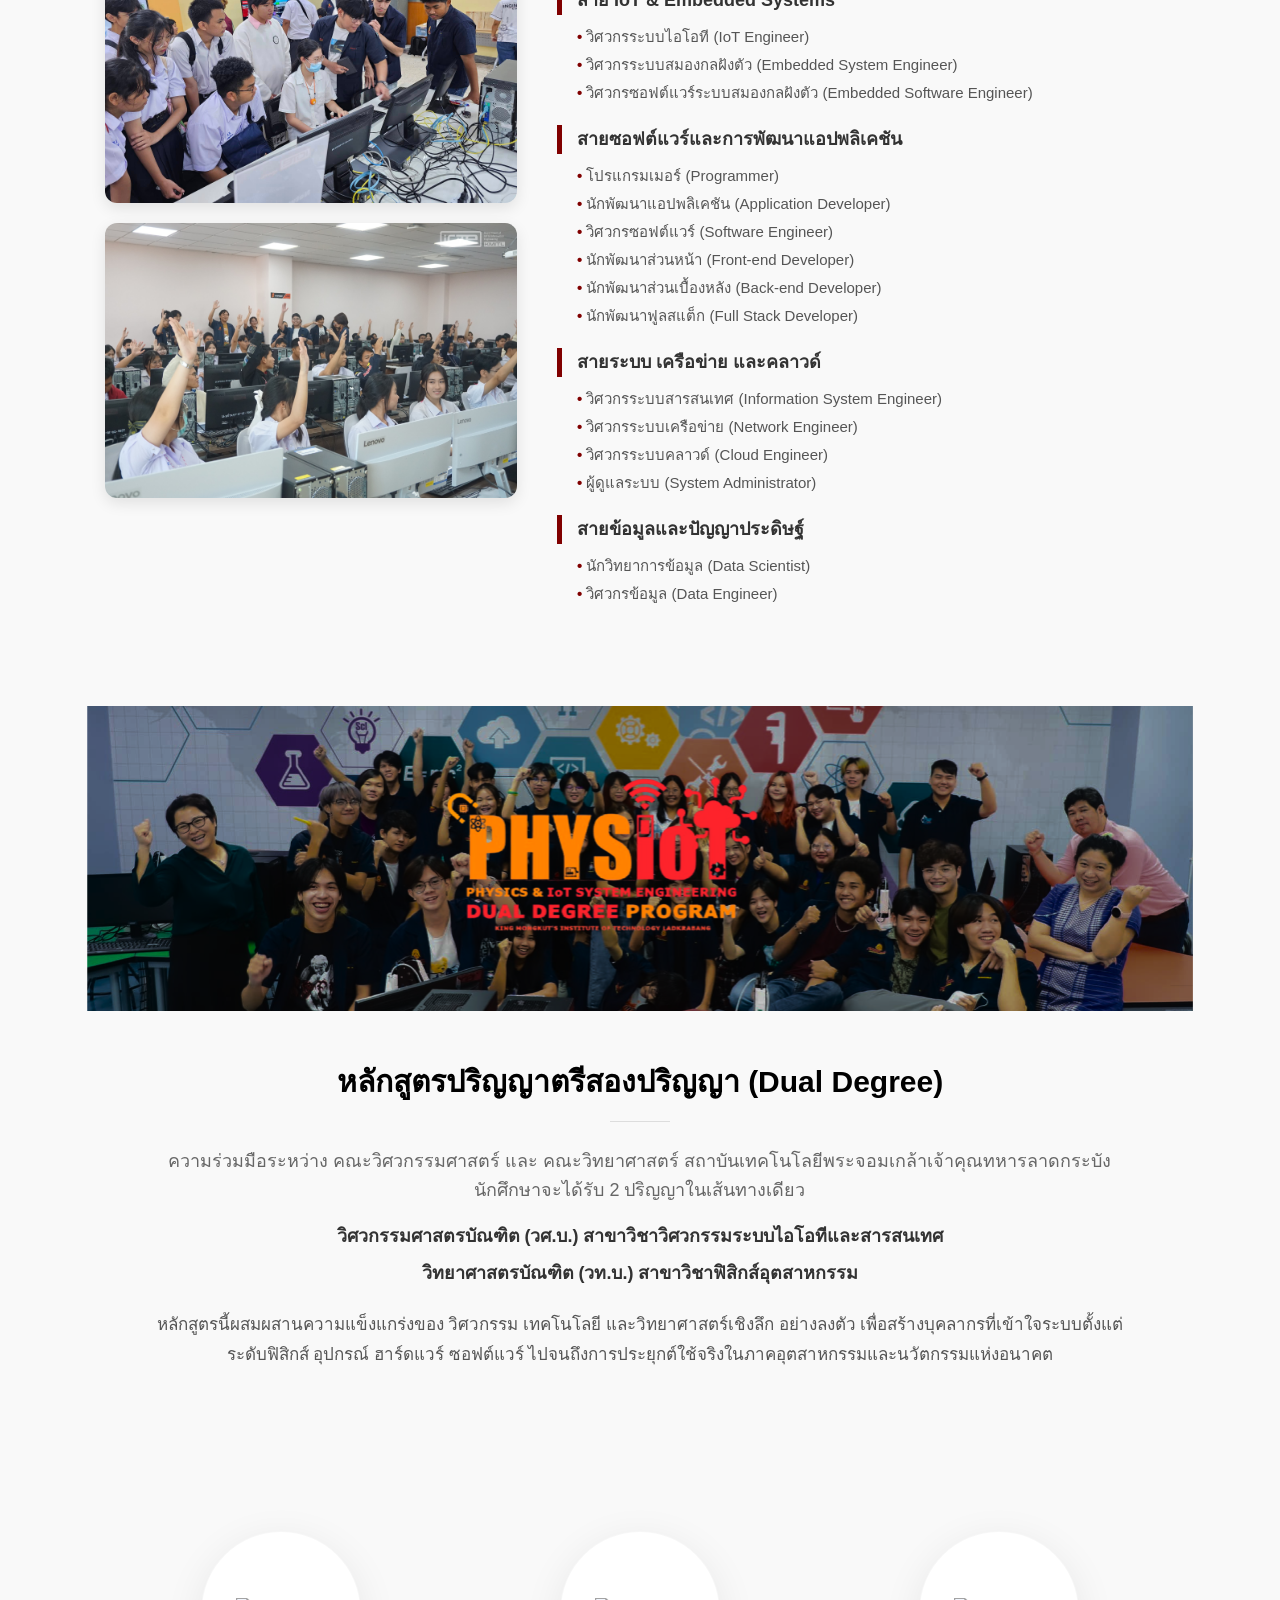
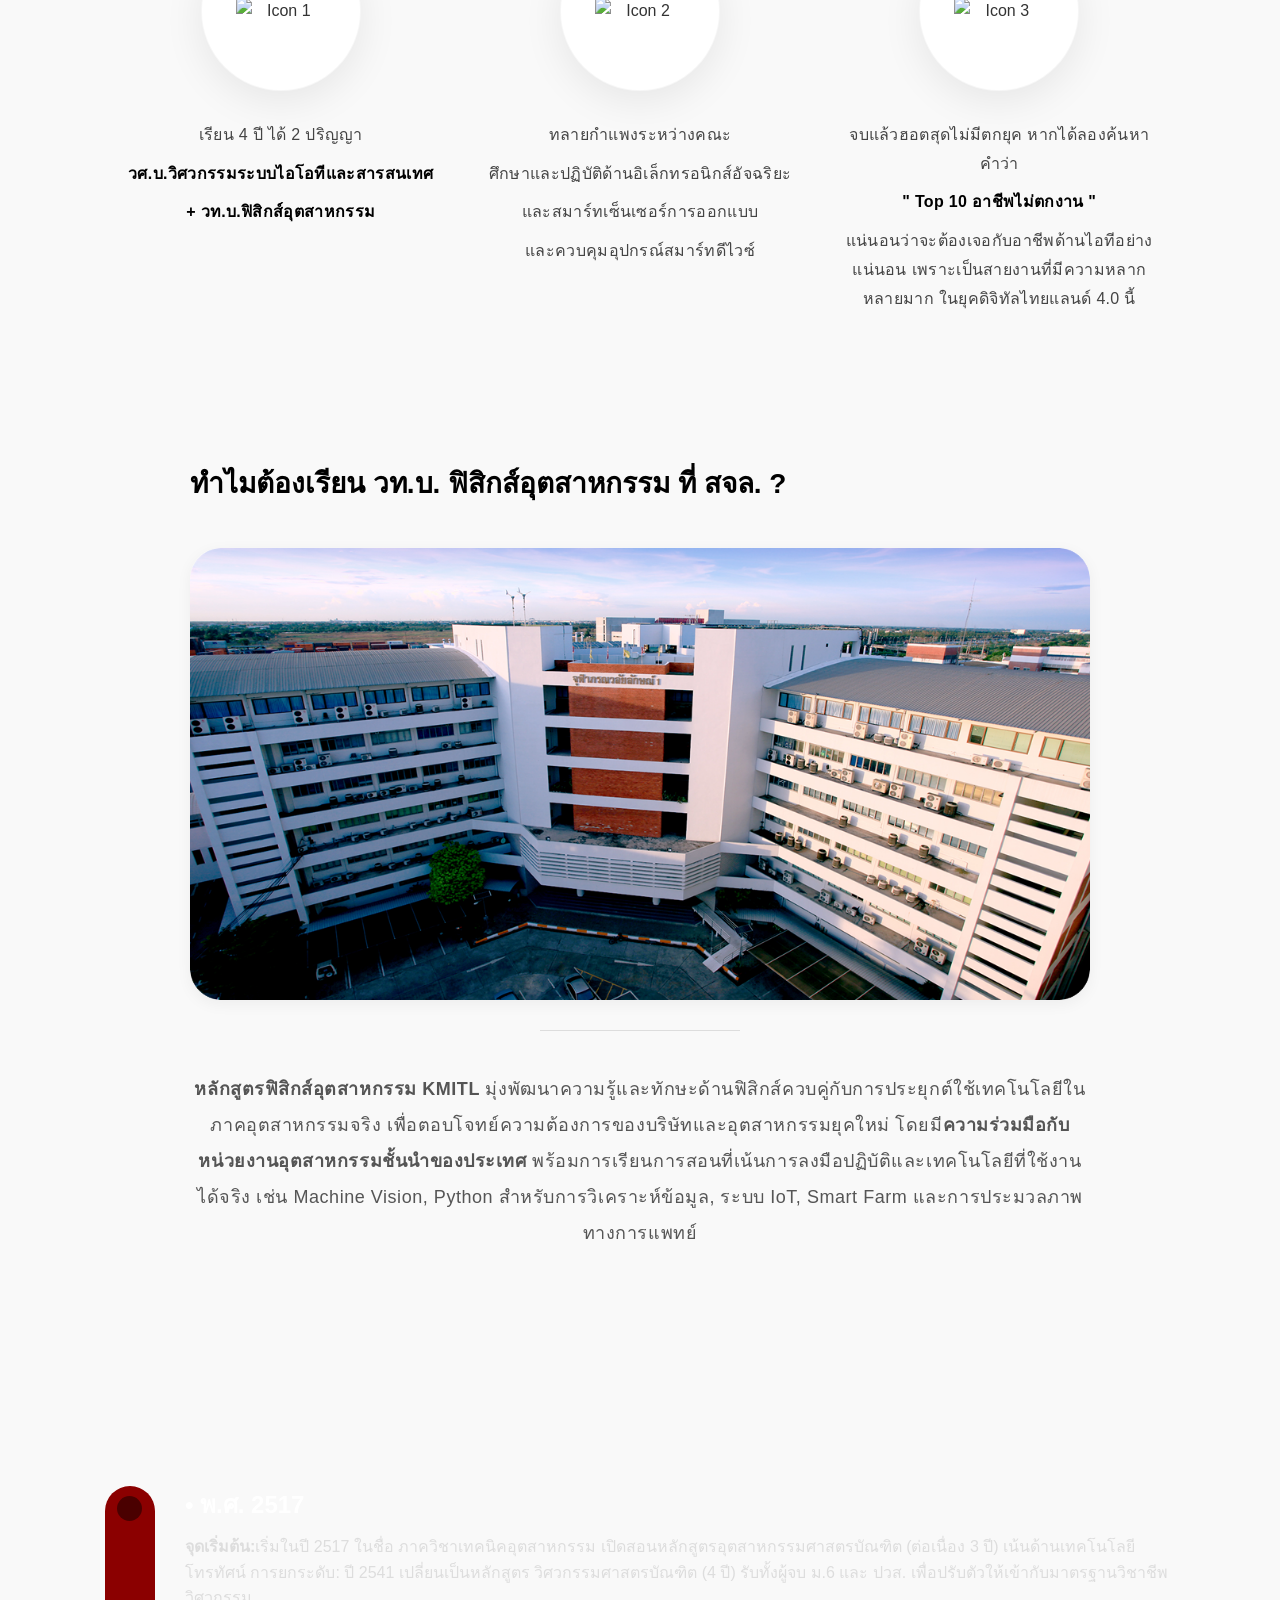
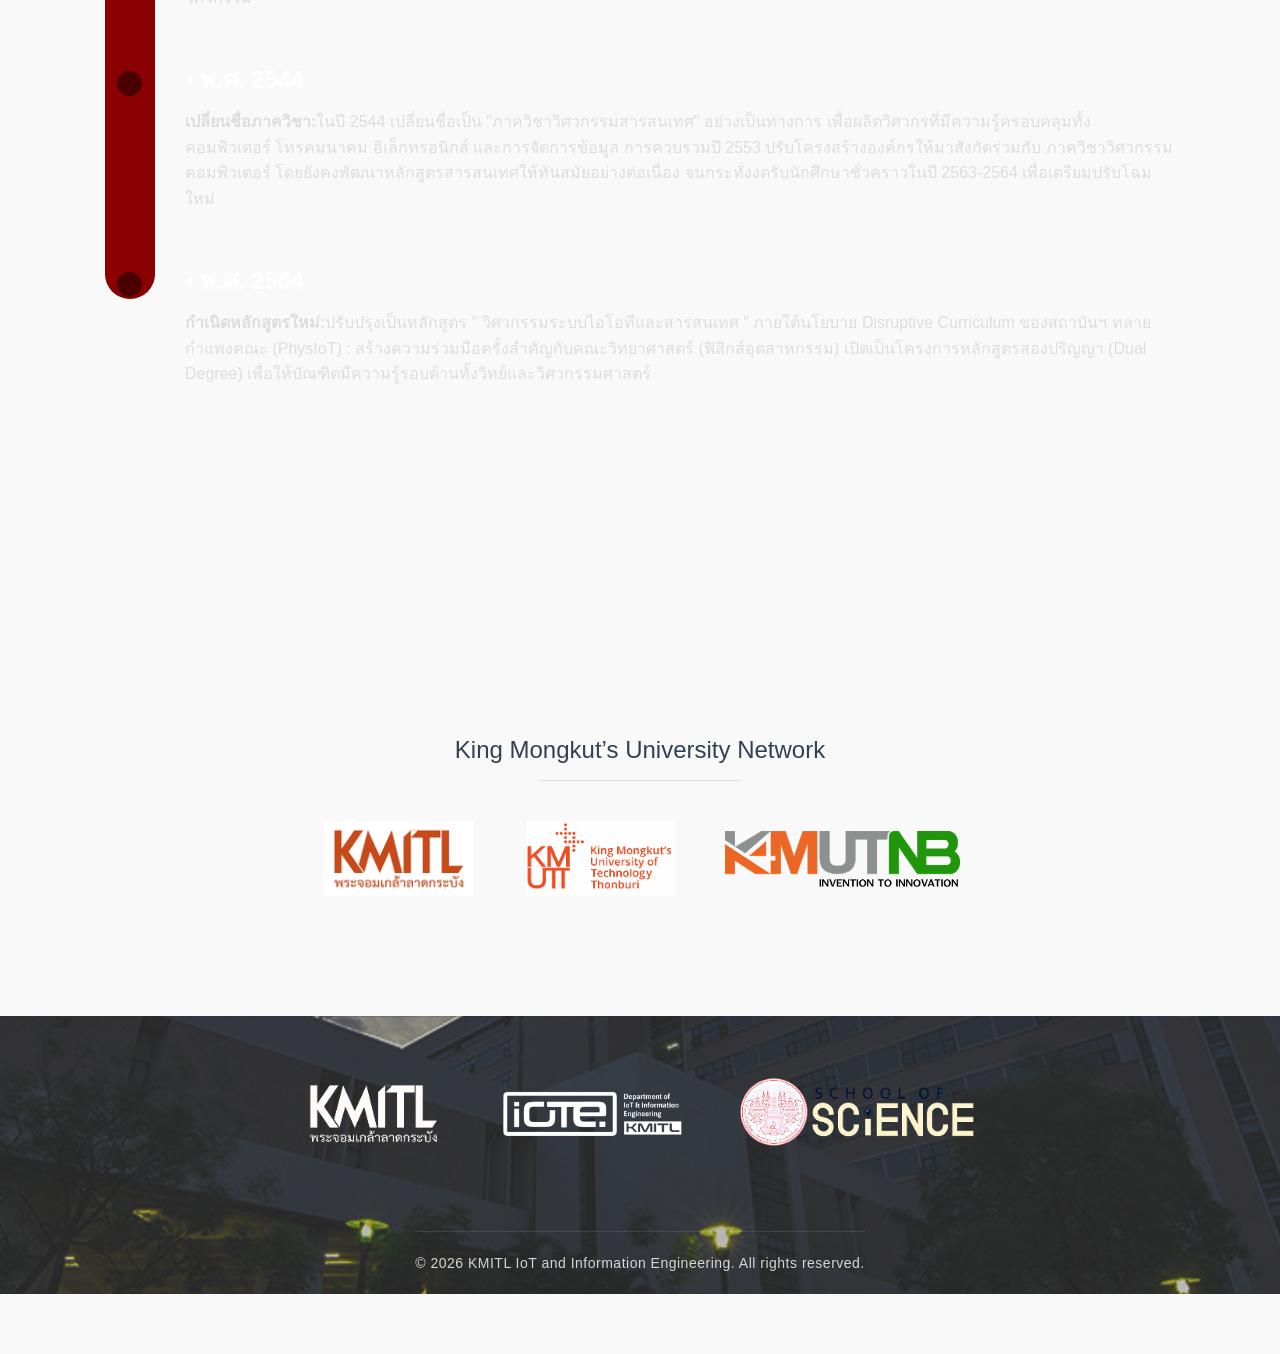
==== commit 96a7d4a4: "Update about.html" ====
--- a/about.html
+++ b/about.html
@@ -45,7 +45,7 @@
                     contact
                     <div class="dropdown-content">
                         <a href="contact.html">IoT System and Information</a>
-                        <a href="contact.html">Dual Degree</a>
+                        <a href="contact1.html">Dual Degree</a>
                     </div>
                 </li>
                 <li class="dropdown">
@@ -347,3 +347,4 @@
 </body>
 
 </html>
+
--- a/About.css
+++ b/About.css
@@ -0,0 +1,1171 @@
+
+        /* --- 1. การกำหนดตัวแปรสีตามชุดสีที่คุณให้มา --- */
+        :root {
+            --maroon: #800000;      /* สีแดงเข้ม */
+            --dark-brown: #3D0B0E;  /* สีน้ำตาลเข้ม */
+            --black: #000000;       /* สีดำ */
+            --white: #FFFFFF;       /* สีขาว */
+            --bg-light: #f4f4f4;
+            --text-gray: #555555;
+        }
+
+/* =========================
+   HEADER
+========================= */
+.header-top {
+  background: #8B0000;
+  color: white;
+  display: flex;
+  justify-content: space-between;
+  align-items: center;
+  padding: 40px 80px;
+  position: relative;
+  flex-wrap: wrap;
+}
+
+.header-left {
+  display: flex;
+  align-items: center;
+  gap: 30px;
+}
+
+.logo {
+  height: 100px;
+  width: auto;
+  transform: translateY(10px);
+}
+
+.header-title {
+  font-family: 'Inria Serif', serif;
+  font-size: 20px;
+  font-weight: 600;
+  line-height: 1.2;
+}
+
+.header-right {
+  position: absolute;
+  top: 15px;
+  right: 40px;
+  font-size: 14px;
+  text-align: right;
+}
+
+/* =========================
+   NAVIGATION
+========================= */
+nav {
+  background: linear-gradient(90deg, #5c0000, #8B0000, #5c0000);
+  padding: 22px 0;
+  position: sticky;
+  top: 0;
+  z-index: 1000;
+}
+
+nav ul {
+  display: flex;
+  justify-content: center;
+  align-items: center;
+  list-style: none;
+  gap: 90px;
+  flex-wrap: wrap;
+}
+nav ul li a {
+    text-decoration: none; 
+    color: white;          
+}
+nav ul li {
+  color: white;
+  cursor: pointer;
+  position: relative;
+  font-weight: 500;
+  font-size: 18px;
+  letter-spacing: 1px;
+  transition: 0.3s ease;
+  
+}
+
+nav ul li:hover {
+  color: #ffe5e5;
+}
+
+nav ul li::after {
+  content: "";
+  position: absolute;
+  left: 0;
+  bottom: -8px;
+  width: 0%;
+  height: 2px;
+  background: #ffffff;
+  transition: 0.3s;
+}
+
+nav ul li:hover::after {
+  width: 100%;
+}
+
+.dropdown-content {
+    background-color: #ffffff;    
+    min-width: 250px;            
+    box-shadow: 0px 8px 16px rgba(0,0,0,0.2); 
+    border-radius: 8px;        
+}
+
+
+.dropdown-content a {
+    color: #333333 !important;   
+    padding: 12px 16px;
+    text-decoration: none;        
+    display: block;
+    text-align: left;            
+    font-size: 14px;             
+    transition: 0.3s;
+}
+
+.dropdown-content a:hover {
+    background-color: #f1f1f1;    
+    color: #990000 !important;   
+}
+
+.dropdown-content {
+  position: absolute;
+  top: 55px;
+  left: 50%;
+  transform: translateX(-50%) translateY(10px);
+  background: rgba(255, 255, 255, 0.97);
+  backdrop-filter: blur(10px);
+  border-radius: 12px;
+  padding: 12px 0;
+  min-width: 260px;
+  box-shadow: 0 15px 40px rgba(0, 0, 0, 0.15);
+  opacity: 0;
+  visibility: hidden;
+  transition: all 0.3s ease;
+  z-index: 999;
+}
+
+.dropdown-content div {
+  padding: 14px 22px;
+  font-size: 16px;
+  font-weight: 600;          
+  color: #111111;           
+  letter-spacing: 0.3px;     
+  transition: all 0.25s ease;
+  cursor: pointer;
+  border-left: 4px solid transparent;
+}
+
+.dropdown-content div:hover {
+  background: #f3f3f3;
+  border-left: 4px solid #8B0000;
+  color: #000000;            
+  padding-left: 28px;
+}
+
+.dropdown:hover .dropdown-content {
+  opacity: 1;
+  visibility: visible;
+  transform: translateX(-50%) translateY(0);
+}
+        /* --- 5. Hero Section --- */
+        .hero {
+            position: relative;
+            height: 450px;
+            background: url('im/photo1.jpg') center/cover no-repeat; /* เปลี่ยนเป็นชื่อไฟล์รูปแบนเนอร์ของคุณ */
+            display: flex;
+            align-items: center;
+            justify-content: center;
+            color: var(--white);
+        }
+
+        .hero-overlay {
+            position: absolute;
+            top: 0; left: 0; width: 100%; height: 100%;
+            background: rgba(0,0,0,0.4);
+        }
+
+        .hero-content {
+            position: relative;
+            z-index: 2;
+            text-align: center;
+        }
+
+        .hero-content h2 { font-size: 45px; }
+        .hero-content h2 span { background-color: var(--maroon); padding: 0 10px; }
+
+        /* --- 6. Info Cards (ลอยทับ Hero) --- */
+        .card-section {
+            margin-top: -60px;
+            position: relative;
+            z-index: 5;
+        }
+
+        .card-grid {
+            display: grid;
+            grid-template-columns: repeat(auto-fit, minmax(300px, 1fr));
+            gap: 20px;
+        }
+
+        .info-card {
+            background: var(--white);
+            padding: 25px;
+            display: flex;
+            box-shadow: 0 10px 25px rgba(0,0,0,0.1);
+            border-radius: 4px;
+        }
+
+        .card-icon { font-size: 35px; margin-right: 15px; color: #d4af37; }
+        .card-body h3 { font-size: 16px; margin-bottom: 5px; text-transform: uppercase; }
+        .card-body p { font-size: 13px; color: var(--text-gray); }
+
+        /* --- 7. Careers Section (ส่วนที่ขอเพิ่มล่าสุด) --- */
+        .career-section {
+            padding: 80px 0;
+            background-color: #fcfcfc;
+        }
+
+        .career-flex {
+            display: flex;
+            gap: 40px;
+            align-items: flex-start;
+        }
+
+        .career-images { flex: 1; display: flex; flex-direction: column; gap: 20px; }
+        .career-images img { width: 100%; border-radius: 12px; box-shadow: 0 5px 15px rgba(0,0,0,0.1); }
+
+        .career-content { flex: 1.5; }
+        .career-badge {
+            background-color: var(--maroon);
+            color: var(--white);
+            display: inline-block;
+            padding: 8px 20px;
+            border-radius: 8px;
+            font-size: 20px;
+            margin-bottom: 25px;
+        }
+
+        .career-group { margin-bottom: 20px; }
+        .career-group h3 { font-size: 18px; border-left: 5px solid var(--maroon); padding-left: 12px; margin-bottom: 10px; }
+        .career-group ul { list-style: none; padding-left: 20px; }
+        .career-group li { font-size: 15px; color: var(--text-gray); margin-bottom: 4px; }
+        .career-group li::before { content: "• "; color: var(--maroon); font-weight: bold; }
+
+        /* --- Responsive --- */
+        @media (max-width: 768px) {
+            .career-flex { flex-direction: column; }
+            .hero-content h2 { font-size: 30px; }
+            .nav-links { flex-direction: column; text-align: center; }
+        }
+    /* --- 1. การกำหนดตัวแปรสี (Color Variables) --- */
+:root {
+    --maroon: #800000;      /* สีแดงเข้มหลัก */
+    --dark-brown: #3D0B0E;  /* สีน้ำตาลเข้มสำหรับเมนู */
+    --black: #000000;       /* สีดำ */
+    --white: #FFFFFF;       /* สีขาว */
+    --gray-text: #555555;   /* สีเทาสำหรับเนื้อหาบรรยาย */
+}
+
+/* --- 2. การตั้งค่าพื้นฐาน (Global Styles) --- */
+* {
+    margin: 0;
+    padding: 0;
+    box-sizing: border-box;
+    font-family: 'Sarabun', sans-serif; /* ฟอนต์ทางการตามแบบฉบับหน่วยงานไทย */
+}
+
+body {
+    background-color: var(--white);
+    color: #333;
+    line-height: 1.6;
+}
+
+.container {
+    max-width: 1200px;
+    margin: 0 auto;
+    padding: 0 20px;
+}
+
+/* --- 3. ส่วนหัวและแถบข้อมูล (Header & Top Bar) --- */
+.top-info {
+    background-color: var(--maroon); /* */
+    color: var(--white);
+    text-align: right;
+    padding: 8px 5%;
+    font-size: 13px;
+}
+
+.header-main {
+    background-color: var(--maroon); /* */
+    padding: 20px 5%;
+}
+
+.header-flex {
+    display: flex;
+    align-items: center;
+    max-width: 1200px;
+    margin: 0 auto;
+}
+
+.logo-area img {
+    height: 75px; 
+    margin-right: 25px;
+}
+
+.title-area h1 {
+    color: var(--white);
+    font-size: 26px;
+    font-weight: 400;
+    line-height: 1.2;
+}
+
+/* --- 4. แถบเมนูนำทาง (Navigation Bar) --- */
+.navbar {
+    background-color: var(--dark-brown); /* */
+    position: sticky;
+    top: 0;
+    z-index: 1000;
+}
+
+.nav-links {
+    list-style: none;
+    display: flex;
+    justify-content: center;
+}
+
+.nav-links li a {
+    display: block;
+    color: var(--white);
+    text-decoration: none;
+    padding: 15px 25px;
+    font-weight: bold;
+    transition: 0.3s;
+}
+
+.nav-links li a:hover {
+    background-color: var(--maroon); /* */
+}
+
+.nav-links li a.active {
+    background-color: var(--dark-brown); /* ปุ่ม Home สีเดียวกับแถบเมนูตามโจทย์ */
+}
+
+/* --- 5. พื้นที่แบนเนอร์หลัก (Hero Section) --- */
+.hero {
+    position: relative;
+    height: 500px;
+    background-position: center;
+    background-size: cover;
+    background-repeat: no-repeat;
+    display: flex;
+    align-items: center;
+    justify-content: center;
+    color: var(--white);
+}
+
+.hero-overlay {
+    position: absolute;
+    top: 0; left: 0; width: 100%; height: 100%;
+    background: rgba(0,0,0,0.4); /* เลเยอร์สีดำโปร่งแสงทับรูป */
+}
+
+.hero-content {
+    position: relative;
+    z-index: 2;
+    text-align: center;
+}
+
+.hero-content h2 { font-size: 50px; }
+.hero-content h2 span { background-color: var(--maroon); padding: 0 15px; } /* เน้นคำว่า IoTE */
+
+/* --- 6. การ์ดประชาสัมพันธ์ (Info Cards) --- */
+/* คอนเทนเนอร์หลักที่หุ้มทั้ง 3 กล่อง */
+.card-container {
+    display: flex;          /* จัดเรียงแนวนอน */
+    justify-content: center; /* จัดให้อยู่กึ่งกลางหน้าจอ */
+    align-items: stretch;    /* ให้ทุกกล่องสูงเท่ากันแม้ข้อความยาวไม่เท่ากัน */
+    gap: 20px;               /* ระยะห่างระหว่างกล่อง */
+    padding: 20px;
+    flex-wrap: wrap;         /* ถ้าหน้าจอแคบ ให้กล่องลงมาบรรทัดใหม่ (Responsive) */
+}
+
+/* ปรับแต่งลักษณะของแต่ละกล่อง */
+.info-card {
+    background-color: #ffffff;
+    border-radius: 8px;      /* ความโค้งของมุมกล่อง */
+    box-shadow: 0 4px 15px rgba(0, 0, 0, 0.1); /* เงาฟุ้งๆ แบบในรูป */
+    padding: 25px 20px;
+    display: flex;
+    align-items: center;     /* จัดไอคอนและข้อความให้อยู่กลางแนวตั้ง */
+    gap: 15px;               /* ระยะห่างระหว่างไอคอนกับข้อความ */
+    min-width: 300px;        /* ความกว้างขั้นต่ำของกล่อง */
+    flex: 1;                 /* ให้กล่องขยายขนาดเท่าๆ กัน */
+    max-width: 400px;        /* จำกัดความกว้างสูงสุดไม่ให้บานเกินไป */
+}
+
+/* ปรับแต่งไอคอน */
+.info-card img {
+    width: 40px;
+    height: auto;
+}
+
+/* ปรับแต่งตัวอักษร */
+.info-card p {
+    margin: 0;
+    font-family: 'Sarabun', sans-serif; /* แนะนำฟอนต์ไทยที่อ่านง่าย */
+    font-size: 14px;
+    color: #444;
+    line-height: 1.5;
+}
+
+/* --- ส่วนเนื้อหากึ่งกลางทั้งหมด --- */
+.central-content-area {
+    padding: 50px 0;             /* เว้นระยะ บน-ล่าง ให้ดูโปร่ง */
+    background-color: #ffffff;
+    width: 100%;
+}
+
+.container-center {
+    max-width: 1000px;           /* บีบความกว้างข้อความให้อ่านง่าย */
+    margin: 0 auto;              /* จัดกล่องให้อยู่กึ่งกลางหน้าจอ */
+    padding: 0 20px;
+    text-align: center;          /* บังคับข้อความทุกอย่างให้จัดกลาง */
+}
+
+/* ปรับระยะห่างบรรทัดและย่อหน้า */
+.text-block p, .dual-degree-block p {
+    font-size: 18px;
+    line-height: 1.9;            /* เว้นบรรทัดภาษาไทยให้โปร่ง */
+    margin-bottom: 20px;
+    color: #444;
+}
+
+/* เมื่อเอาเมาส์ไปวางที่กล่อง */
+.info-card {
+    transition: all 0.3s ease; /* ทำให้การขยับดูนุ่มนวล */
+    cursor: pointer;           /* เปลี่ยนเมาส์เป็นรูปมือ */
+}
+
+.info-card:hover {
+    transform: translateY(-5px); /* กล่องจะลอยขึ้นเล็กน้อย */
+    box-shadow: 0 8px 20px rgba(0, 0, 0, 0.15); /* เงาจะเข้มขึ้น */
+    border: 1px solid #007bff; /* (ตัวเลือก) เพิ่มเส้นขอบสีฟ้าเวลาชี้ */
+}
+
+
+/* --- 7. ส่วนอาชีพหลังจบการศึกษา (Careers) --- */
+.career-section {
+    padding: 60px 0;
+    background-color: #f9f9f9;
+}
+
+.career-flex {
+    display: flex;
+    gap: 40px;
+}
+
+.career-images { flex: 1; display: flex; flex-direction: column; gap: 20px; }
+.career-images img { width: 100%; border-radius: 12px; }
+
+.career-content { flex: 1.5; }
+.career-badge {
+    background-color: var(--maroon); /* หัวข้อสีแดงเข้ม */
+    color: white;
+    padding: 10px 20px;
+    border-radius: 8px;
+    display: inline-block;
+    margin-bottom: 25px;
+    font-size: 20px;
+}
+
+.career-group h3 { 
+    border-left: 5px solid var(--maroon); /* ขีดข้างหัวข้อ */
+    padding-left: 15px; 
+    margin: 15px 0 10px; 
+}
+.career-group ul { list-style: none; padding-left: 20px; }
+.career-group li::before { content: "• "; color: var(--maroon); font-weight: bold; }
+
+/* เว้นระยะบน-ล่าง ของแต่ละส่วนให้ดูโปร่ง */
+section {
+    padding-top: 80px;    /* เว้นข้างบน */
+    padding-bottom: 80px; /* เว้นข้างล่าง */
+}
+
+/* --- ส่วนรูปภาพยาวเต็มแถว (Full Width Banner) --- */
+.full-width-banner {
+    width: 100%;            /* กว้างเต็มพื้นที่ */
+    overflow: hidden;       /* กันรูปล้น */
+    line-height: 0;         /* ไล่ช่องว่างใต้รูปออก */
+}
+
+.full-width-banner img {
+    width: 100%;            /* บังคับรูปให้กว้างเท่าหน้าจอ */
+    height: auto;           /* ปรับความสูงตามสัดส่วนรูป */
+    display: block;
+    object-fit: cover;      /* ให้รูปดูดีแม้จะยืดกว้าง */
+}
+
+/* --- ส่วนเนื้อหาจัดกลาง (คงเดิมแต่ปรับให้ต่อจากรูปได้สวยงาม) --- */
+.central-text-container {
+    text-align: center !important;
+    max-width: 900px;
+    margin: 40px auto !important; /* เว้นระยะห่างจากขอบรูปล่างเล็กน้อย */
+    padding: 0 20px;
+}
+
+.central-text-inner p {
+    line-height: 1.9 !important; /* เว้นบรรทัดภาษาไทยให้โปร่ง */
+    margin-bottom: 25px;
+    font-size: 18px;
+}
+
+.dual-content {
+    text-align: center; /* จัดกึ่งกลางทั้งหมดตามรูป */
+    max-width: 1000px;
+    margin: 0 auto;
+    padding: 0 15px;
+}
+
+.dual-title {
+    font-size: 30px;
+    font-weight: bold;
+    color: #000;
+    margin-bottom: 15px;
+}
+
+.dual-line {
+    width: 60px;
+    height: 1px;
+    background-color: #ddd; /* เส้นบางๆ ตามรูป */
+    margin: 0 auto 25px;
+}
+
+.dual-sub {
+    font-size: 18px;
+    color: #666;
+    margin-bottom: 15px;
+}
+
+.dual-detail-text {
+    font-size: 18px;
+    color: #444;
+    line-height: 1.8;
+}
+
+.dual-detail-text strong {
+    color: #333;
+    display: block; /* แยกบรรทัดให้เหมือนรูป */
+    margin: 5px 0;
+}
+
+.dual-description {
+    margin-top: 20px;
+    font-size: 17px;
+    color: #555;
+}
+
+/* ทำให้ดูดีในมือถือ */
+@media (max-width: 768px) {
+    .dual-title { font-size: 22px; }
+    .dual-detail-text { font-size: 16px; }
+}
+/* =========================
+   RESET
+========================= */
+* {
+  margin: 0;
+  padding: 0;
+  box-sizing: border-box;
+}
+
+body {
+  font-family: 'Poppins', sans-serif;
+  background: #f6f6f6;
+  color: #333;
+}
+
+
+/* =========================
+   HEADER
+========================= */
+.header-top {
+  background: #8B0000;
+  color: white;
+  display: flex;
+  justify-content: space-between;
+  align-items: center;
+  padding: 40px 80px;
+  position: relative;
+  flex-wrap: wrap;
+}
+
+.header-left {
+  display: flex;
+  align-items: center;
+  gap: 30px;
+}
+
+.logo {
+  height: 100px;
+  width: auto;
+  transform: translateY(10px);
+}
+
+.header-title {
+  font-family: 'Inria Serif', serif;
+  font-size: 20px;
+  font-weight: 600;
+  line-height: 1.2;
+}
+
+.header-right {
+  position: absolute;
+  top: 15px;
+  right: 40px;
+  font-size: 14px;
+  text-align: right;
+}
+
+
+/* =========================
+   NAVIGATION
+========================= */
+nav {
+  background: linear-gradient(90deg, #5c0000, #8B0000, #5c0000);
+  padding: 22px 0;
+  position: sticky;
+  top: 0;
+  z-index: 1000;
+}
+
+nav ul {
+  display: flex;
+  justify-content: center;
+  align-items: center;
+  list-style: none;
+  gap: 90px;
+  flex-wrap: wrap;
+}
+
+nav ul li {
+  color: white;
+  cursor: pointer;
+  position: relative;
+  font-weight: 500;
+  font-size: 18px;
+  letter-spacing: 1px;
+  transition: 0.3s ease;
+}
+
+nav ul li:hover {
+  color: #ffe5e5;
+}
+
+/* underline animation */
+nav ul li::after {
+  content: "";
+  position: absolute;
+  left: 0;
+  bottom: -8px;
+  width: 0%;
+  height: 2px;
+  background: #ffffff;
+  transition: 0.3s;
+}
+
+nav ul li:hover::after {
+  width: 100%;
+}
+
+
+/* =========================
+   DROPDOWN - TEXT DARKER
+========================= */
+
+.dropdown-content {
+  position: absolute;
+  top: 55px;
+  left: 50%;
+  transform: translateX(-50%) translateY(10px);
+  background: rgba(255, 255, 255, 0.97);
+  backdrop-filter: blur(10px);
+  border-radius: 12px;
+  padding: 12px 0;
+  min-width: 260px;
+  box-shadow: 0 15px 40px rgba(0, 0, 0, 0.15);
+  opacity: 0;
+  visibility: hidden;
+  transition: all 0.3s ease;
+  z-index: 999;
+}
+
+.dropdown-content div {
+  padding: 14px 22px;
+  font-size: 16px;
+  font-weight: 600;          /* เพิ่มความเข้ม */
+  color: #111111;            /* จาก #333 → เข้มขึ้น */
+  letter-spacing: 0.3px;     /* เพิ่มความคม */
+  transition: all 0.25s ease;
+  cursor: pointer;
+  border-left: 4px solid transparent;
+}
+
+.dropdown-content div:hover {
+  background: #f3f3f3;
+  border-left: 4px solid #8B0000;
+  color: #000000;            /* ตอน hover ดำสนิท */
+  padding-left: 28px;
+}
+
+.dropdown:hover .dropdown-content {
+  opacity: 1;
+  visibility: visible;
+  transform: translateX(-50%) translateY(0);
+}
+
+/* =========================
+   RESPONSIVE - TABLET
+========================= */
+@media (max-width: 1024px) {
+
+  .header-top {
+    padding: 30px 40px;
+  }
+
+  nav ul {
+    gap: 40px;
+  }
+
+  .hero {
+    height: 280px;
+  }
+
+  .hero h2 {
+    font-size: 36px;
+  }
+
+  .container {
+    width: 90%;
+  }
+}
+
+/* ล้างค่า Default */
+* {
+    margin: 0;
+    padding: 0;
+    box-sizing: border-box;
+}
+
+body {
+    font-family: 'Prompt', sans-serif;
+    background-color: #ffffff;
+}
+
+/* ส่วนของ Section หลัก */
+.info-section {
+    padding: 80px 20px; /* เว้นระยะบนล่างให้ดูโปร่ง */
+    display: flex;
+    justify-content: center;
+}
+
+.container {
+    display: flex;
+    flex-wrap: wrap; /* ให้รองรับการขึ้นบรรทัดใหม่เมื่อจอเล็กลง */
+    justify-content: center;
+    max-width: 1200px;
+    gap: 40px; /* ระยะห่างระหว่างคอลัมน์ */
+}
+
+/* กล่องแต่ละคอลัมน์ */
+.info-item {
+    flex: 1;
+    min-width: 280px; /* ป้องกันกล่องบีบจนเล็กเกินไป */
+    max-width: 350px;
+    display: flex;
+    flex-direction: column;
+    align-items: center;
+    text-align: center;
+}
+
+/* วงกลมและเงา */
+.circle-icon {
+    width: 160px;
+    height: 160px;
+    background-color: #fff;
+    border-radius: 50%;
+    display: flex;
+    justify-content: center;
+    align-items: center;
+    margin-bottom: 30px;
+    /* เงาฟุ้งแบบละมุนตามรูป */
+    box-shadow: 0 10px 40px rgba(0, 0, 0, 0.08); 
+    border: 1px solid rgba(0,0,0,0.03); /* ใส่ขอบจางๆ เพื่อความเป๊ะ */
+}
+
+.circle-icon img {
+    width: 90px;
+    height: auto;
+}
+
+/* จัดการเนื้อหาข้อความ */
+.text-content p {
+    font-size: 16px;
+    color: #333;
+    line-height: 1.7; /* ระยะบรรทัดไทยที่อ่านง่าย */
+    margin-bottom: 2px;
+}
+
+.text-content strong {
+    font-weight: 600;
+    color: #000;
+}
+
+/* Reset ค่าพื้นฐาน */
+* {
+    margin: 0;
+    padding: 0;
+    box-sizing: border-box;
+}
+
+body {
+    font-family: 'Prompt', sans-serif;
+    background-color: #fff;
+    color: #333;
+    line-height: 1.6;
+}
+
+/* จัด Layout หลัก */
+.course-detail-section {
+    padding: 60px 20px;
+    display: flex;
+    justify-content: center;
+}
+
+.inner-container {
+    max-width: 900px; /* คุมความกว้างให้พอดีกับสายตา */
+    width: 100%;
+}
+
+/* หัวข้อ (Heading) */
+.main-title {
+    font-size: 28px;
+    font-weight: 700;
+    margin-bottom: 40px;
+    text-align: left; /* ชิดซ้ายตามรูป */
+    color: #000;
+}
+
+/* จัดการรูปภาพให้โค้งมน */
+.image-wrapper {
+    width: 100%;
+    margin-bottom: 30px;
+}
+
+.featured-image {
+    width: 100%;
+    height: auto;
+    display: block;
+    border-radius: 30px; /* ปรับความโค้งของมุมรูปภาพให้เหมือนเป๊ะ */
+    box-shadow: 0 4px 15px rgba(0,0,0,0.05); /* ใส่เงาจางๆ ให้ดูมีมิติ */
+}
+
+/* เส้นแบ่ง */
+.divider {
+    border: none;
+    border-top: 1px solid #eeeeee;
+    margin: 40px 0;
+}
+
+/* สำหรับข้อความทั่วไป */
+.content p, .text-content p {
+    font-size: 16px;
+    color: #444;
+    /* ปรับระยะห่างบรรทัดเป็น 1.8 - 2.0 สำหรับภาษาไทยจะช่วยให้อ่านง่ายที่สุด */
+    line-height: 1.8; 
+    /* เพิ่มระยะห่างระหว่างตัวอักษรเล็กน้อยเพื่อให้หัวสระไม่เบียดกัน */
+    letter-spacing: 0.02em; 
+    margin-bottom: 10px;
+}
+
+/* สำหรับย่อหน้ายาวๆ ในส่วนรายละเอียดหลัก */
+.description-text p {
+    font-size: 18px;
+    color: #555;
+    /* บรรทัดยาวๆ ควรมีระยะห่างที่มากขึ้นเพื่อนำสายตาได้ดี */
+    line-height: 2.0; 
+    letter-spacing: 0.03em;
+    text-align: center;
+    /* ปรับแต่งการตัดคำภาษาไทยให้สวยงาม */
+    word-break: keep-all;
+    overflow-wrap: break-word;
+}
+
+/* ปรับหัวข้อให้มีระยะห่างจากเนื้อหาพอสมควร */
+.main-title {
+    font-size: 28px;
+    font-weight: 700;
+    line-height: 1.4; /* หัวข้อใช้ระยะห่างน้อยกว่าเนื้อหาได้เพื่อให้ดูเป็นกลุ่มก้อน */
+    margin-bottom: 45px;
+    color: #000;
+}
+
+.timeline-section {
+    /* ใส่ลิงก์รูปภาพของคุณที่นี่ */
+    background-image: url('im/photo7.png');
+    
+    background-size: cover;
+    background-position: center;
+    background-attachment: fixed; /* ทำให้รูปนิ่งเวลาเลื่อน (Parallax effect) */
+    padding: 80px 0; /* เว้นระยะบน-ล่างของ Section */
+    min-height: 100vh; /* ให้มีความสูงอย่างน้อยเต็มหน้าจอ */
+    display: flex;
+    align-items: center;
+}
+
+.container {
+    max-width: 1000px;
+    margin: 0 auto;
+    padding: 0 20px;
+}
+
+/* --- CSS Timeline เดิมที่คุณมี --- */
+.timeline-container {
+    position: relative;
+    padding-left: 80px;
+}
+
+/* เส้นสีแดงหนาๆ ด้านซ้าย */
+.timeline-container::before {
+    content: '';
+    position: absolute;
+    left: 0;
+    top: 0;
+    width: 50px;
+    height: 75%;
+    background: #8b0000;
+    border-radius: 25px;
+}
+
+.timeline-item {
+    position: relative;
+    margin-bottom: 50px;
+}
+
+.timeline-dot {
+    position: absolute;
+    left: -68px; /* จัดตำแหน่งจุดให้อยู่บนแถบแดง */
+    top: 10px;
+    width: 25px;
+    height: 25px;
+    background: #4a0000;
+    border-radius: 50%;
+    z-index: 2;
+}
+
+.timeline-content h3 {
+    color: #fff;
+    font-size: 1.5rem;
+    margin-bottom: 10px;
+}
+
+.timeline-content p {
+    color: #ddd;
+    line-height: 1.6;
+}
+
+/* จัดการภาพรวมและ Font */
+.university-network {
+  text-align: center;
+  font-family: 'Arial', sans-serif;
+  padding: 40px 20px;
+  color: #334155;
+}
+
+.university-network h2 {
+  font-weight: 500;
+  margin-bottom: 10px;
+}
+
+/* เส้นขีดคั่นตรงกลาง */
+.divider {
+  width: 200px;
+  border: 0;
+  border-top: 1px solid #ddd;
+  margin: 0 auto 40px auto;
+}
+
+/* จัดวางโลโก้ด้วย Flexbox */
+.logo-container {
+  display: flex;
+  justify-content: center; /* จัดกึ่งกลางแนวนอน */
+  align-items: center;     /* จัดกึ่งกลางแนวตั้ง */
+  gap: 50px;               /* ระยะห่างระหว่างโลโก้ */
+  flex-wrap: wrap;         /* ถ้าหน้าจอแคบ ให้ลงมาบรรทัดใหม่ */
+}
+
+.logo-item img {
+  max-height: 100px;        /* กำหนดความสูงมาตรฐานให้เท่ากัน */
+  width: auto;             /* ปรับความกว้างตามสัดส่วน */
+  display: block;
+}
+
+.footer-branding {
+  /* ใส่รูปพื้นหลังตึก */
+  background: url('im/photo8.png');
+  background-size: cover;
+  background-position: center;
+  padding: 60px 0 20px 0;
+  color: #ffffff;
+  font-family: 'Inter', 'Kanit', sans-serif;
+}
+
+.container {
+  max-width: 1100px;
+  margin: 0 auto;
+  padding: 0 15px;
+}
+
+/* จัดวางโลโก้ให้เรียงกันและอยู่กึ่งกลาง */
+.logo-wrapper {
+  display: flex;
+  justify-content: center;
+  align-items: center;
+  gap: 50px; /* ระยะห่างระหว่างโลโก้ */
+  margin-bottom: 40px;
+  flex-wrap: wrap; /* รองรับมือถือให้ขึ้นบรรทัดใหม่ */
+}
+
+.logo-item img {
+  max-height: 75px; /* คุมความสูงโลโก้ให้เท่ากัน */
+  width: auto;
+  transition: transform 0.3s ease;
+}
+
+/* เอฟเฟกต์เวลาเอาเมาส์ไปชี้ */
+.logo-item img:hover {
+  transform: scale(1.05);
+}
+
+/* เส้นคั่นและข้อความลิขสิทธิ์ */
+.copyright-bar {
+  border-top: 1px solid rgba(255, 255, 255, 0.1);
+  padding-top: 20px;
+  text-align: center;
+}
+
+.copyright-bar p {
+  font-size: 14px;
+  font-weight: 300;
+  letter-spacing: 0.5px;
+  opacity: 0.8;
+}
+
+/* เลือกที่ตัวหัวข้อใน Header */
+.header-title h1 {
+    /* ในรูปใช้ฟอนต์แนว Serif (มีหัว) ซึ่งใน HTML ของคุณมีดึง Inria Serif มาแล้ว */
+    font-family: 'Inria Serif', serif; 
+    
+    font-size: 2.5rem;      /* ปรับขนาดตามต้องการ */
+    font-weight: 700;       /* ความหนา */
+    color: #ffffff;         /* สีขาวเหมือนในรูป */
+    line-height: 1.2;       /* ระยะห่างระหว่างบรรทัด */
+    margin: 0;              /* เอาขอบส่วนเกินออก */
+    text-align: left;       /* จัดชิดซ้าย */
+}
+
+
+/* การปรับแต่งสำหรับหน้าจอมือถือ */
+@media (max-width: 768px) {
+    .info-section {
+        padding: 40px 15px;
+    }
+    .container {
+        gap: 60px;
+    }
+}
+/* =========================
+   RESPONSIVE - MOBILE
+========================= */
+@media (max-width: 768px) {
+
+  .header-top {
+    flex-direction: column;
+    align-items: center;
+    text-align: center;
+    padding: 25px 20px;
+    gap: 15px;
+  }
+
+  .header-left {
+    flex-direction: column;
+    gap: 15px;
+  }
+
+  .logo {
+    height: 80px;
+    transform: none;
+  }
+
+  .header-title h1 {
+    font-size: 18px;
+  }
+
+  .header-right {
+    position: static;
+    margin-top: 10px;
+    text-align: center;
+  }
+
+  nav {
+    padding: 15px 0;
+  }
+
+  nav ul {
+    flex-direction: column;
+    gap: 18px;
+  }
+
+  nav ul li {
+    font-size: 16px;
+  }
+
+  .hero {
+    height: 220px;
+  }
+
+  .hero h2 {
+    font-size: 28px;
+  }
+
+  .container {
+    width: 92%;
+    margin: 40px auto;
+  }
+
+  .content-box {
+    padding: 25px;
+  }
+
+  .footer-logo {
+    width: 150px;
+  }
+}
+
+/* =========================
+   RESPONSIVE - SMALL MOBILE
+========================= */
+@media (max-width: 480px) {
+
+  .hero h2 {
+    font-size: 22px;
+  }
+
+  .section-title {
+    font-size: 18px;
+    padding: 10px 18px;
+  }
+
+  .content-box {
+    font-size: 14px;
+    line-height: 1.6;
+  }
+}
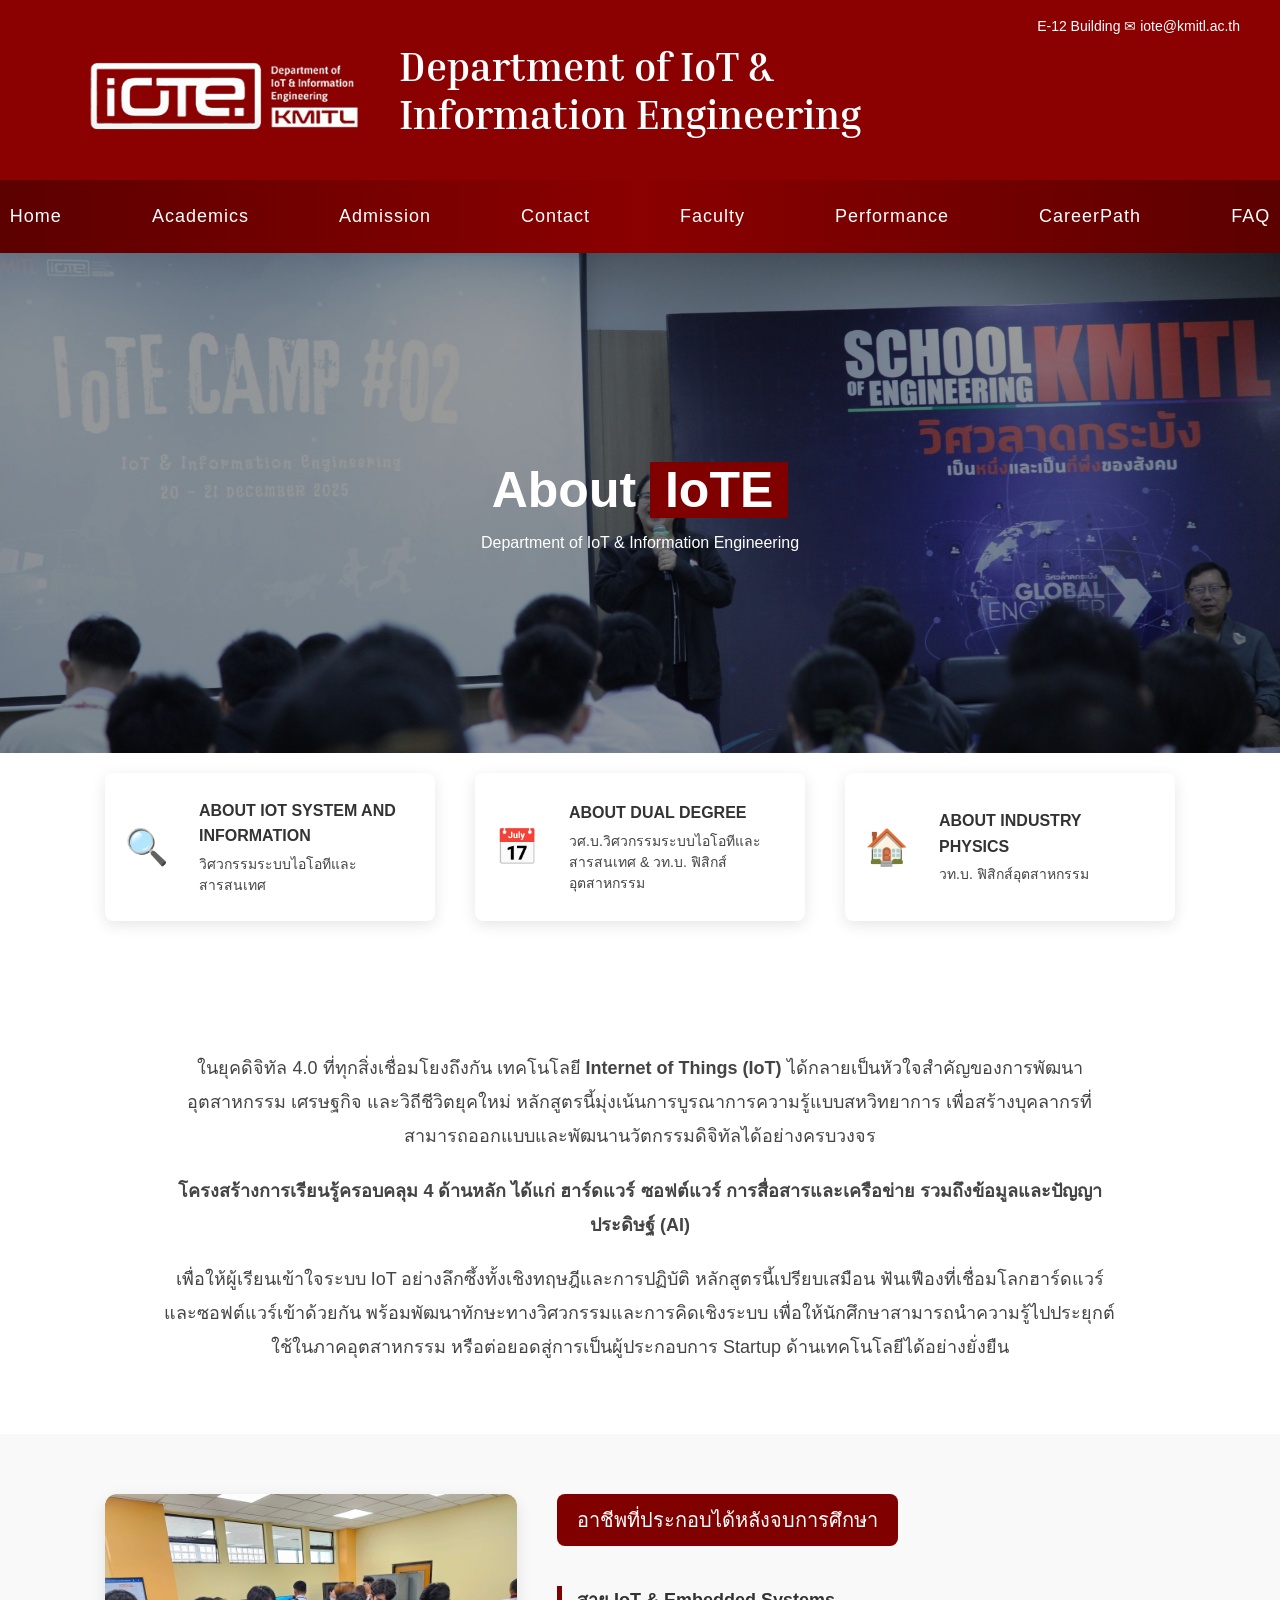
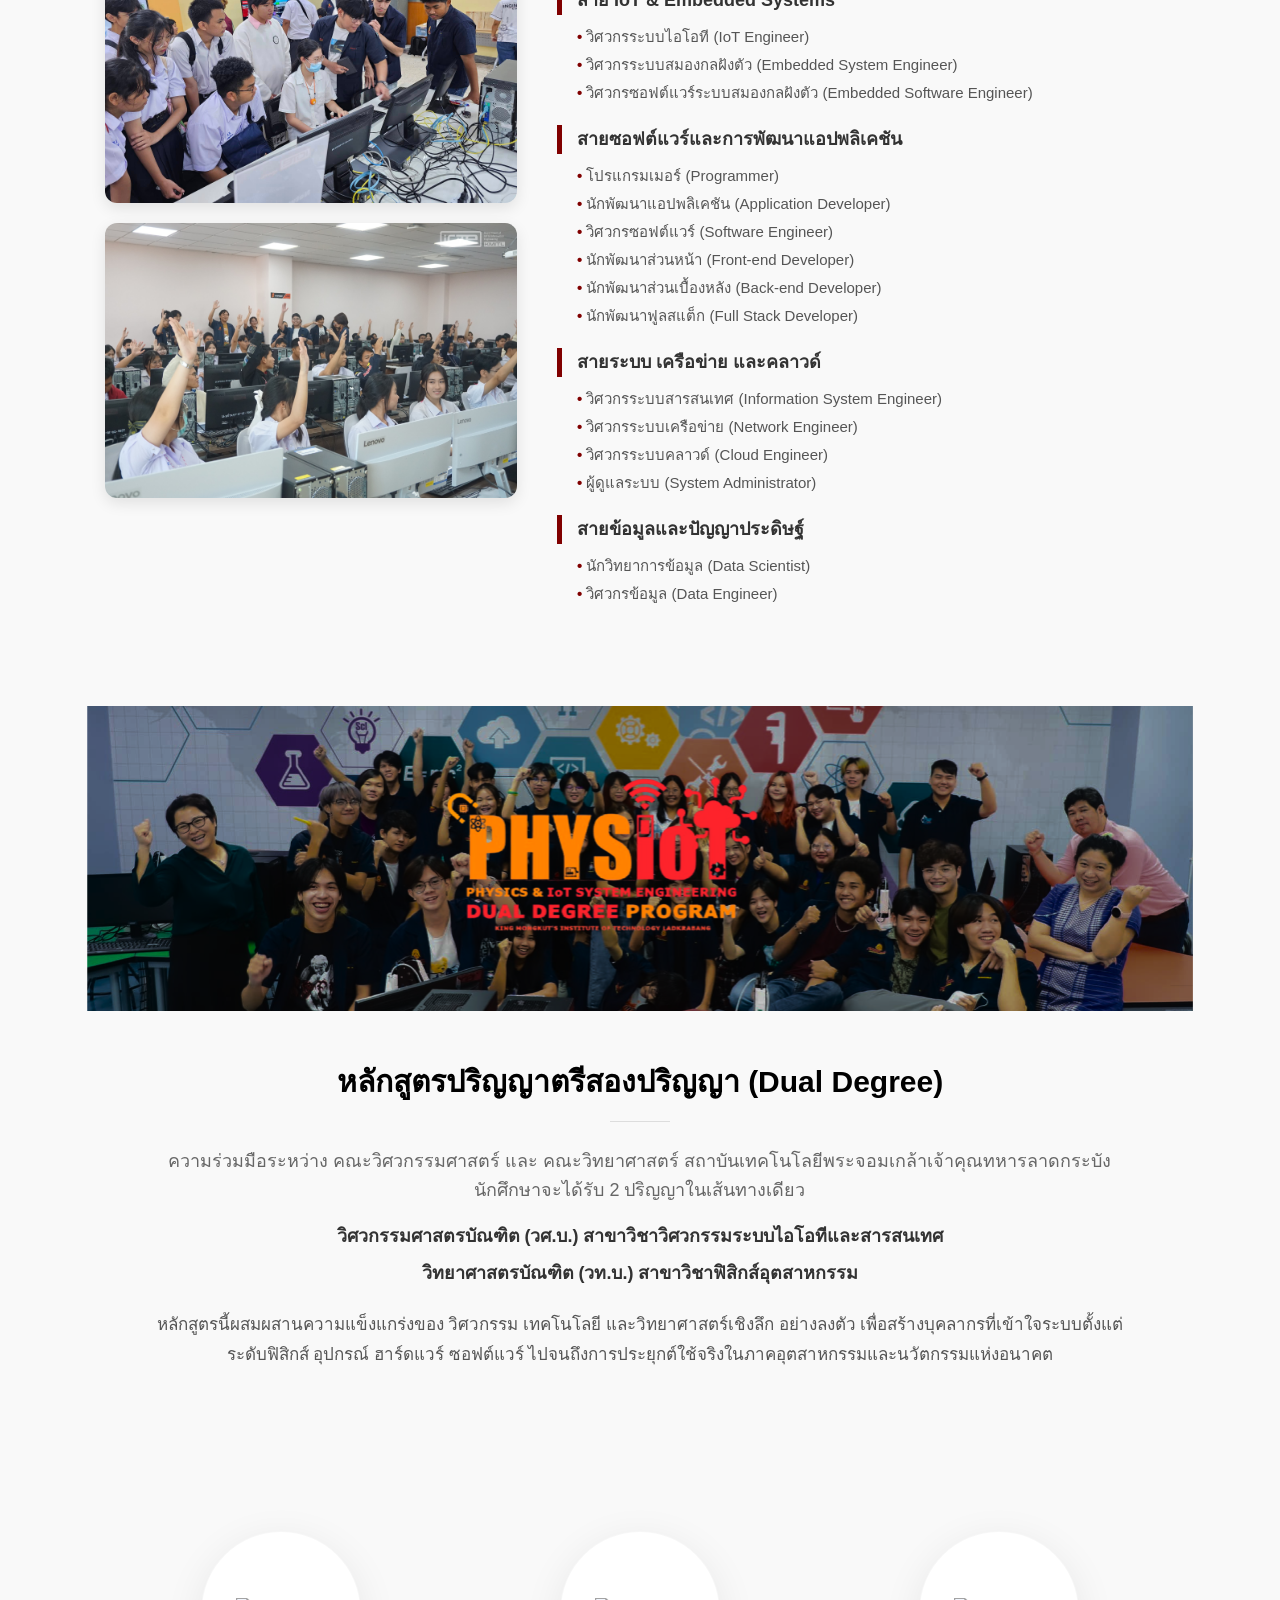
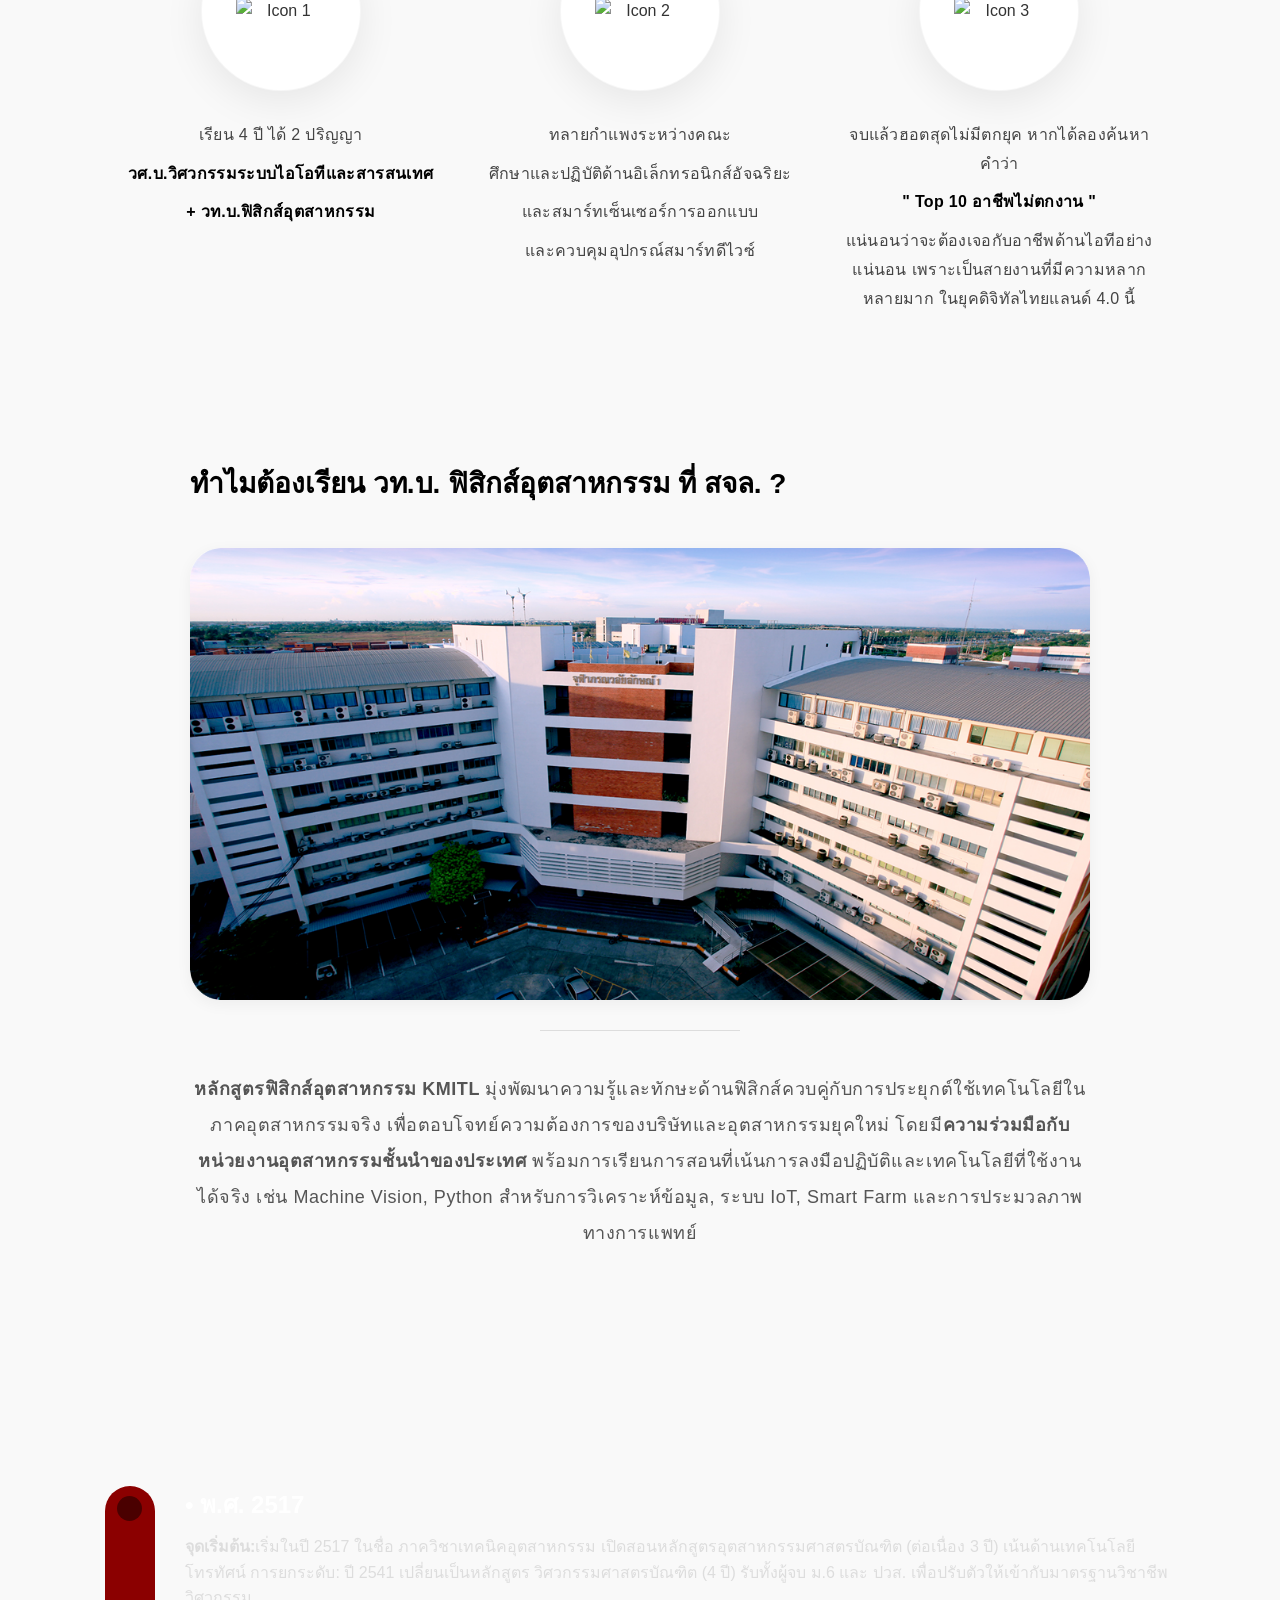
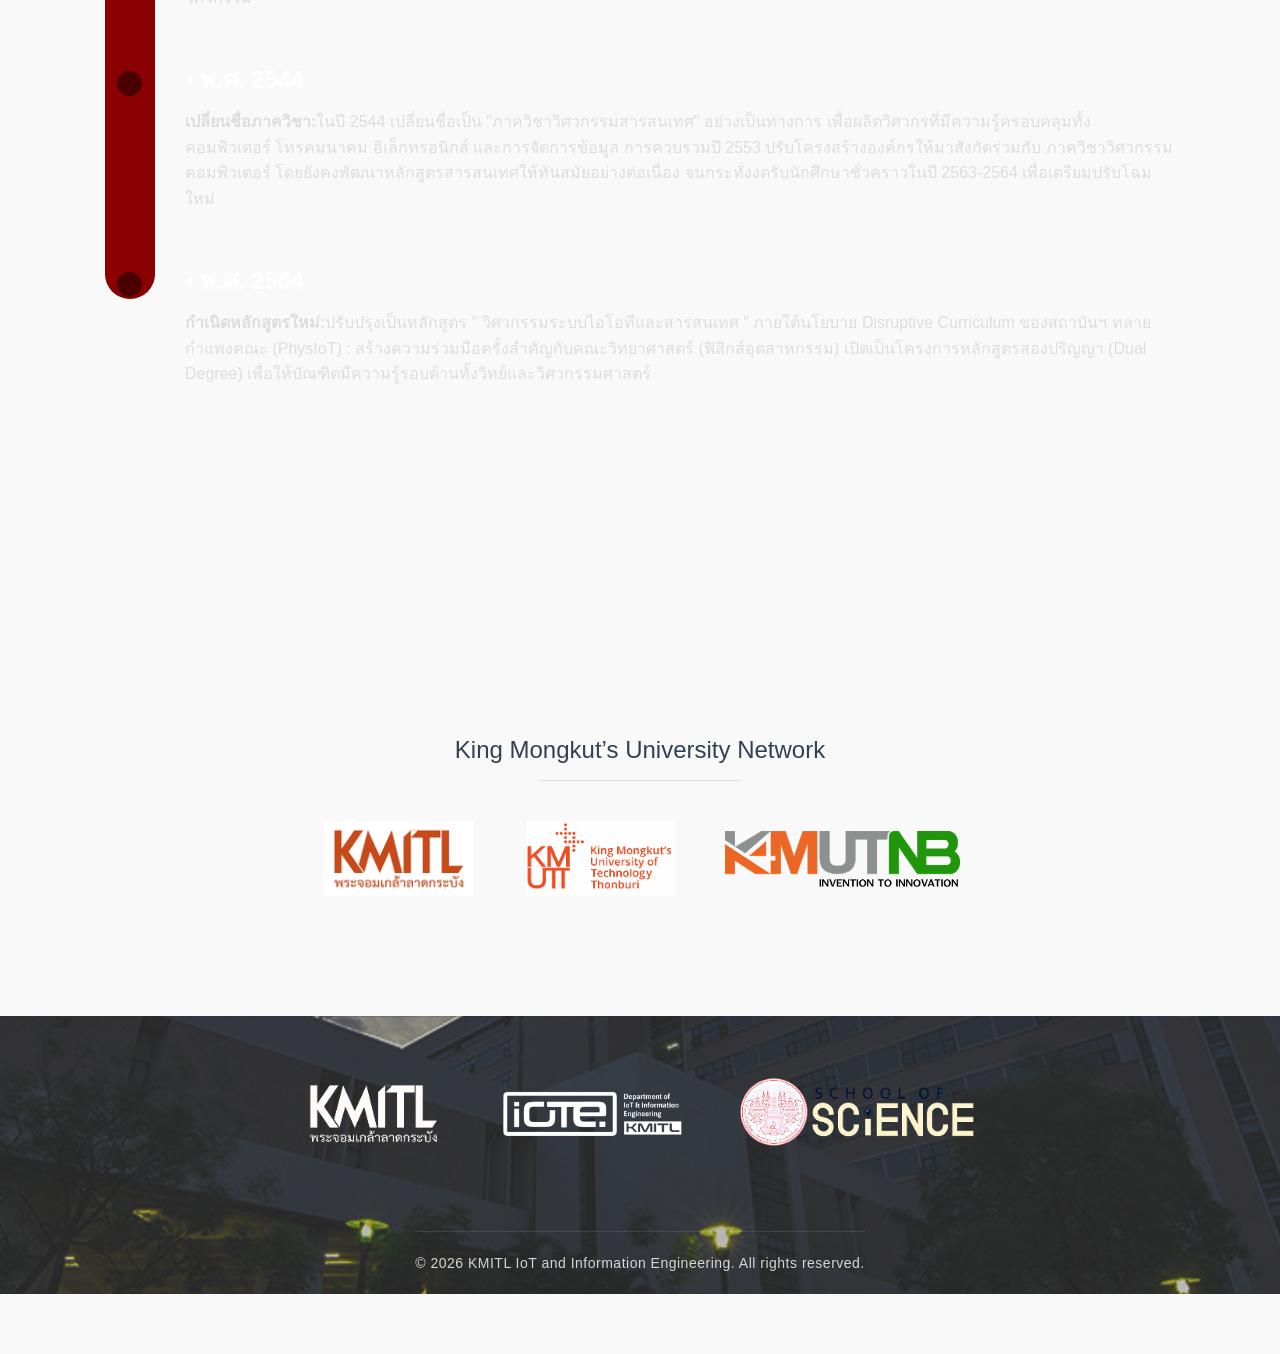
==== commit 77e4d070: "Update print statement from 'Hello' to 'Goodbye'" ====
--- a/about.html
+++ b/about.html
@@ -3,7 +3,7 @@
 
 <head>
     <meta charset="UTF-8">
-    <title>Performance - Lab Security</title>
+    <title>about</title>
     <meta name="viewport" content="width=device-width, initial-scale=1.0">
 
     <!-- Google Font -->
@@ -41,22 +41,24 @@
                 <li><a href="index.html">Home</a></li>
                 <li><a href="academic.html">Academics</a></li>
                 <li><a href="admission.html">Admission</a></li>
-                <li class="dropdown">
-                    contact
+                <li class="dropdown" tabindex="0">
+                    Contact
                     <div class="dropdown-content">
                         <a href="contact.html">IoT System and Information</a>
                         <a href="contact1.html">Dual Degree</a>
                     </div>
                 </li>
-                <li class="dropdown">
+                
+                <li class="dropdown" tabindex="0">
                     Faculty
                     <div class="dropdown-content">
                         <a href="Professor of IoTE.html">Professor of IoT System and Information</a>
                         <a href="Professor of PhysIoTE.html">Professor of Industrial Physics</a>
                     </div>
                 </li>
+                
                 <li><a href="performance.html">Performance</a></li>
-                <li><a href="CareerPath.html">Careerpath</a></li>
+                <li><a href="CareerPath.html">CareerPath</a></li>
                 <li><a href="FAQ.html">FAQ</a></li>
             </ul>
         </nav>
@@ -348,3 +350,5 @@
 
 </html>
 
+
+
